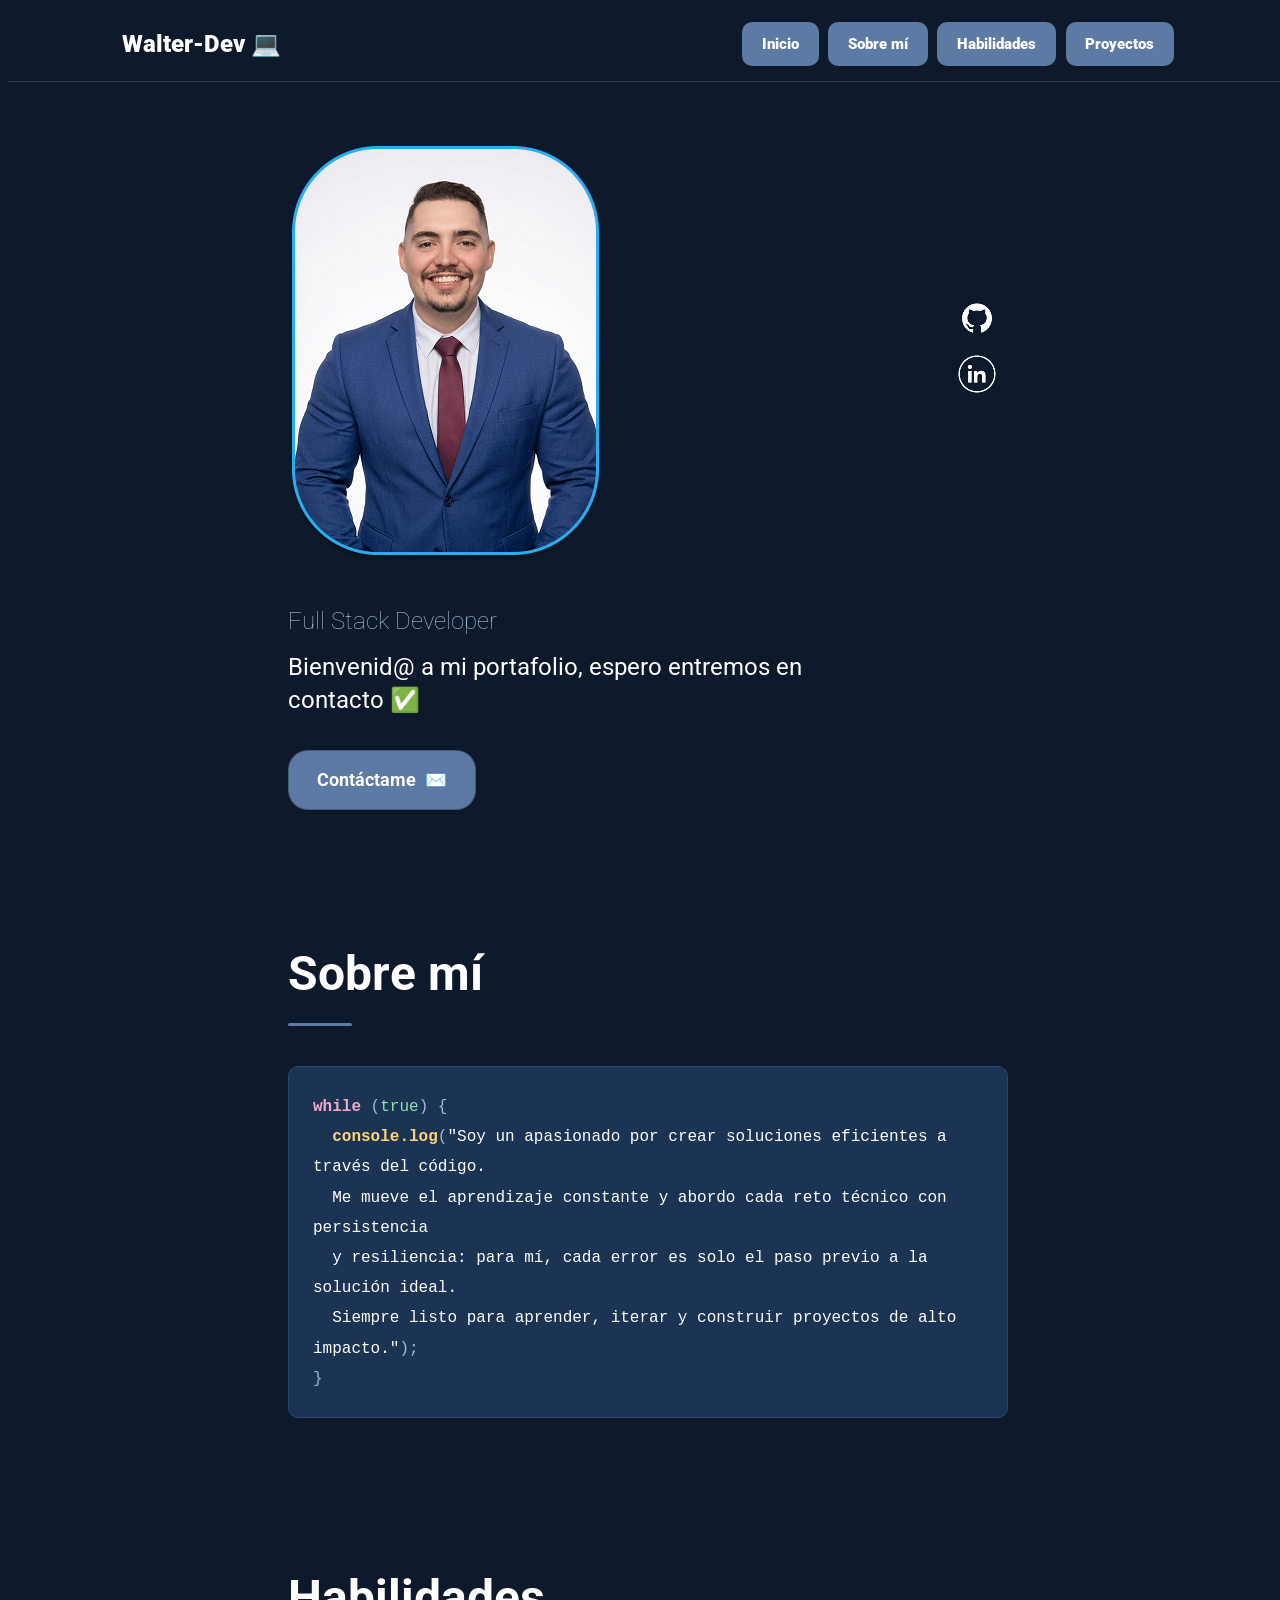
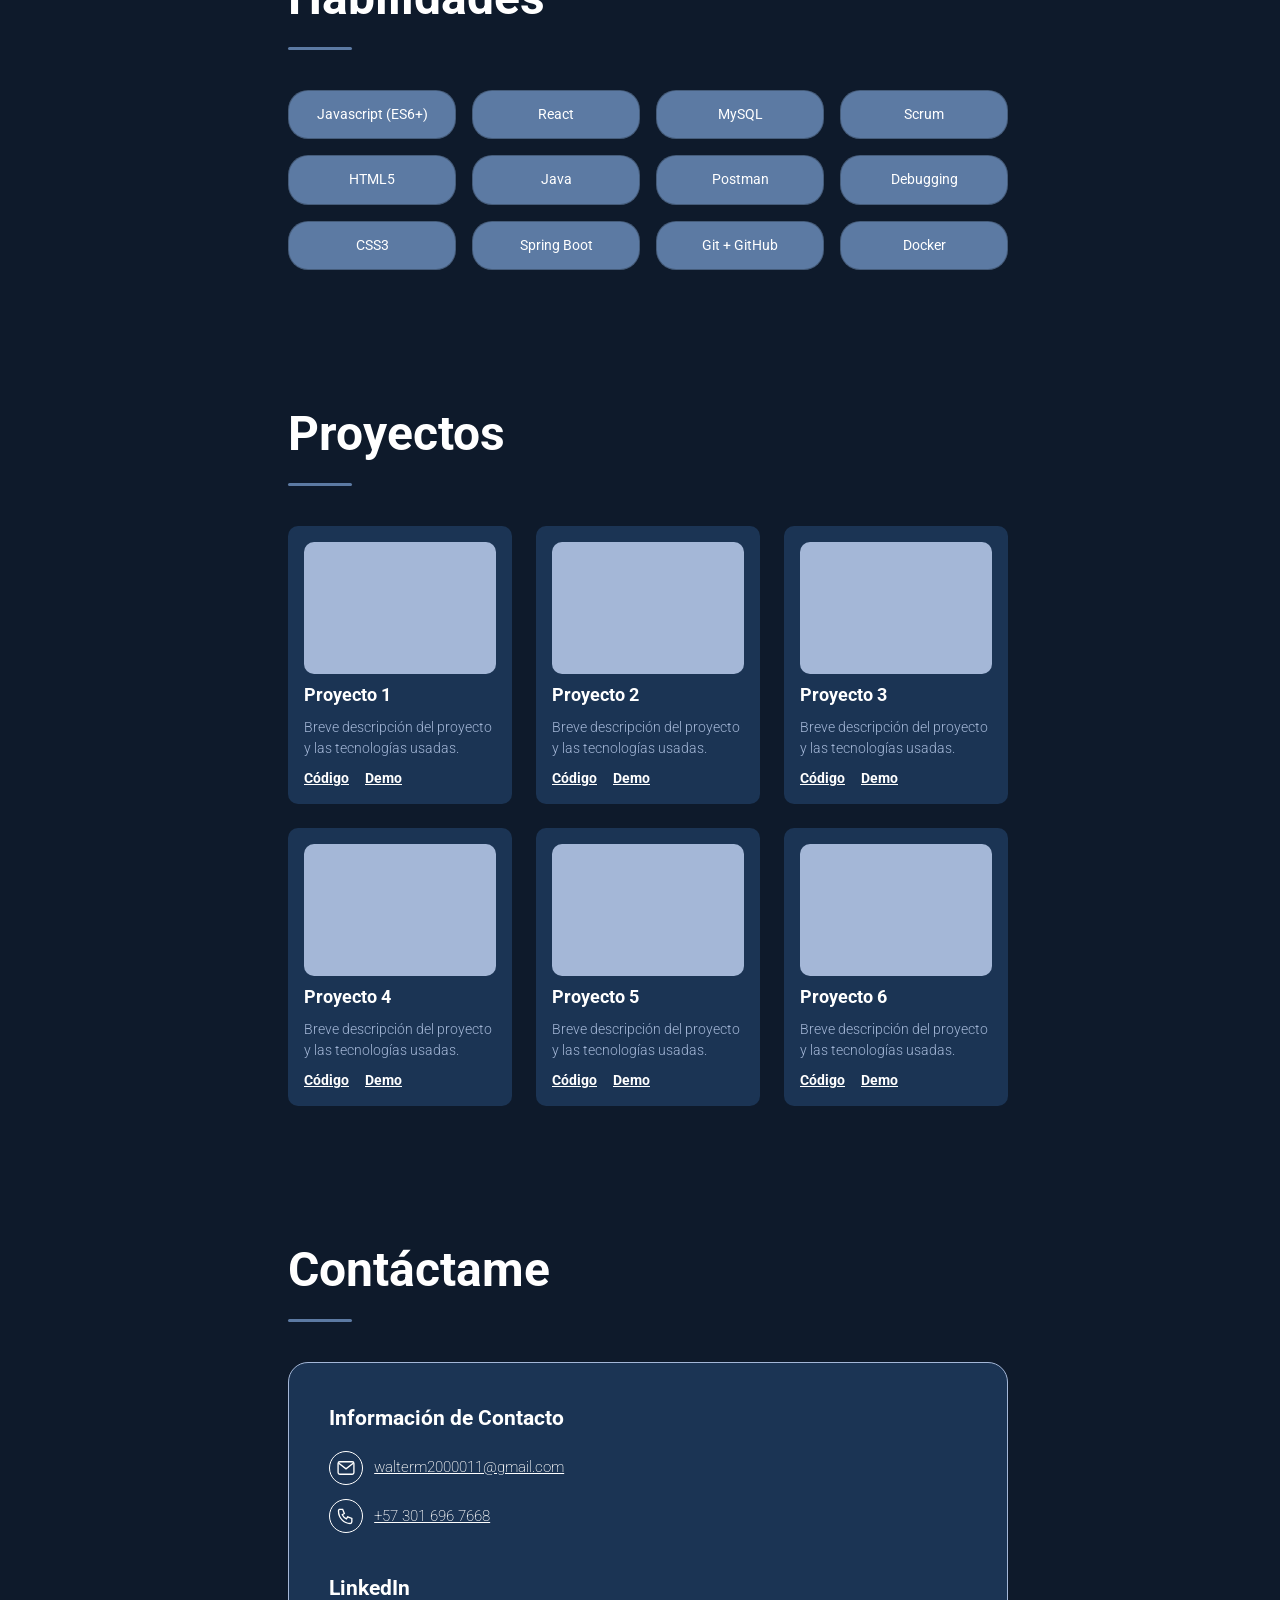
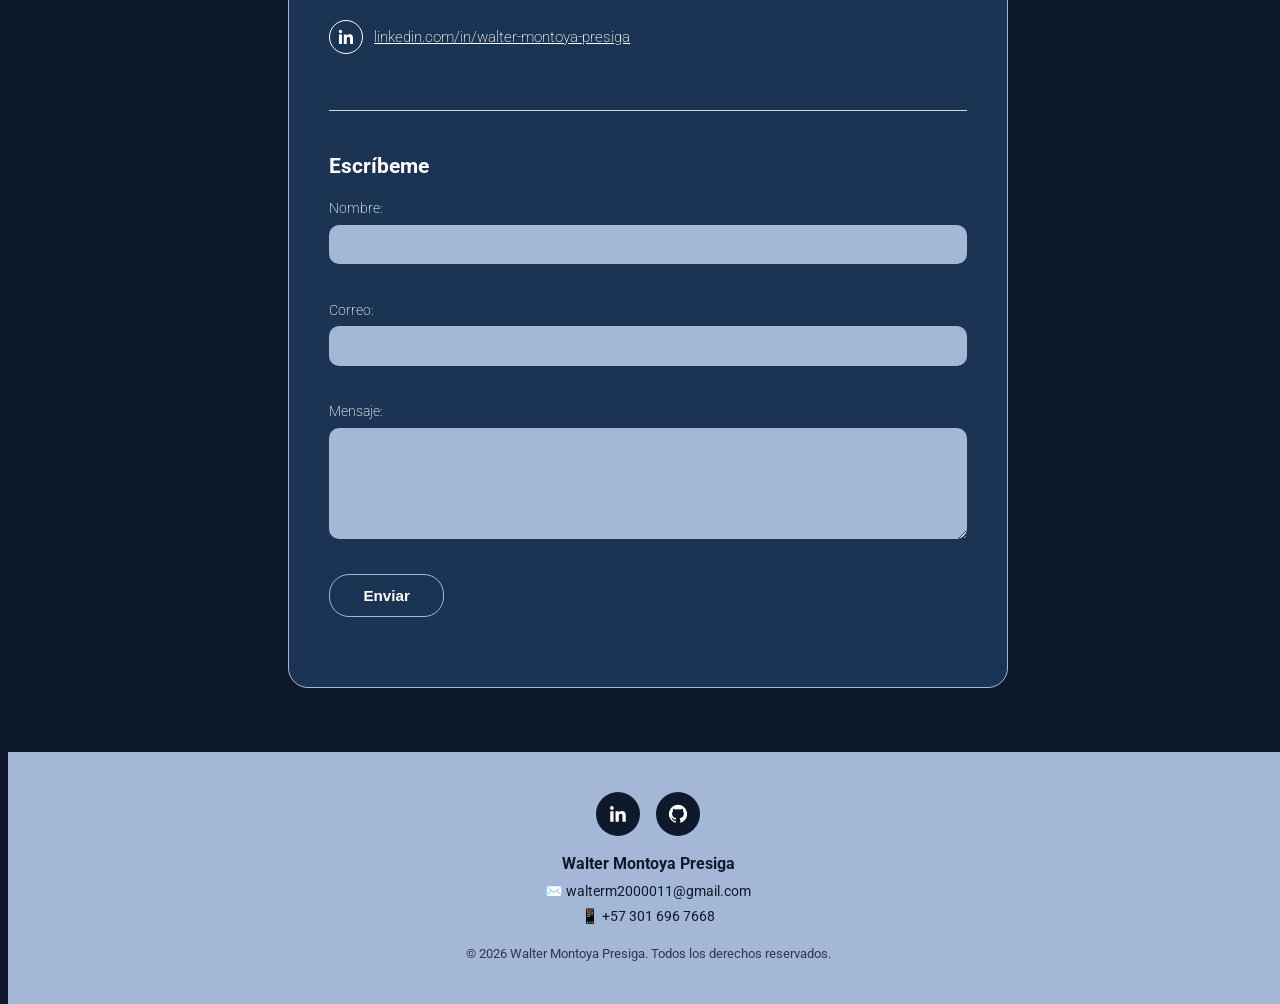
==== index.html @ c36371bd "Update portfolio files" ====
<!DOCTYPE html>
<html lang="es">
<head>
<meta charset="UTF-8">
<meta name="viewport" content="width=device-width, initial-scale=1.0">
<title>Walter Montoya Presiga | Full Stack Developer</title>
<meta name="description" content="Portafolio de Walter Montoya Presiga, Full Stack Developer.">
<link rel="preconnect" href="https://fonts.googleapis.com">
<link rel="preconnect" href="https://fonts.gstatic.com" crossorigin>
<link href="https://fonts.googleapis.com/css2?family=Roboto:ital,wght@0,100;0,200;0,300;0,400;0,700;0,900;1,400&family=Roboto+Mono:wght@400;700&display=swap" rel="stylesheet">
<link rel="stylesheet" href="styles.css">
</head>
<body>

  <main>



  </main>

<!-- ===== NAV ===== -->
<header class="navbar" id="top">
  <div class="navbar__inner">
    <a href="#top" class="navbar__logo">Walter-Dev <span aria-hidden="true">💻</span></a>
    <nav class="navbar__nav" aria-label="Navegación principal">
      <button class="navbar__toggle" id="navToggle" aria-expanded="false" aria-controls="navLinks" aria-label="Abrir menú">
        <span></span><span></span><span></span>
      </button>
      <ul class="navbar__links" id="navLinks">
        <li><a href="#top" class="pill">Inicio</a></li>
        <li><a href="#sobre-mi" class="pill">Sobre mí</a></li>
        <li><a href="#habilidades" class="pill">Habilidades</a></li>
        <li><a href="#proyectos" class="pill">Proyectos</a></li>
      </ul>
    </nav>
  </div>
</header>

<main>

  <!-- ===== HERO / BANNER ===== -->
  <section class="hero" id="inicio">
    <div class="hero__content">
      <p class="hero__role">Full Stack Developer</p>
      <p class="hero__tagline">Bienvenid@ a mi portafolio, espero entremos en contacto <span aria-hidden="true">✅</span></p>
      <a href="#contacto" class="btn btn--primary">Contáctame <span aria-hidden="true">✉️</span></a>
    </div>
    <div class="hero__portrait" aria-hidden="true">
      
        <img src="/img/Walter Montoya png 1.png" alt="">
      
    </div>
    <div class="hero__social">
      <a href="https://github.com/waltermp11" aria-label="GitHub">
        <img src="/img/git-icon.png" alt="GitHub">
      </a>
      <a href="www.linkedin.com/in/walter-montoya-presiga" aria-label="LinkedIn">
        <img src="/img/linked-icon.png" alt="LinkedIn">
      </a>
    </div>
  </section>

  <!-- ===== SOBRE MI ===== -->
  <section class="section section--about" id="sobre-mi">
    <h2 class="section__title">Sobre mí</h2>
    <pre class="code-block"><code><span class="tok-kw">while</span> (<span class="tok-const">true</span>) {
  <span class="tok-fn">console.log</span>(<span class="tok-str">"Soy un apasionado por crear soluciones eficientes a través del código.
  Me mueve el aprendizaje constante y abordo cada reto técnico con persistencia
  y resiliencia: para mí, cada error es solo el paso previo a la solución ideal.
  Siempre listo para aprender, iterar y construir proyectos de alto impacto."</span>);
}</code></pre>
  </section>

  <!-- ===== HABILIDADES ===== -->
  <section class="section section--skills" id="habilidades">
    <h2 class="section__title">Habilidades</h2>
    <ul class="skills-grid">
      <li class="skill-pill">Javascript (ES6+)</li>
      <li class="skill-pill">React</li>
      <li class="skill-pill">MySQL</li>
      <li class="skill-pill">Scrum</li>
      <li class="skill-pill">HTML5</li>
      <li class="skill-pill">Java</li>
      <li class="skill-pill">Postman</li>
      <li class="skill-pill">Debugging</li>
      <li class="skill-pill">CSS3</li>
      <li class="skill-pill">Spring Boot</li>
      <li class="skill-pill">Git + GitHub</li>
      <li class="skill-pill">Docker</li>
    </ul>
  </section>

  <!-- ===== PROYECTOS ===== -->
  <section class="section section--projects" id="proyectos">
    <h2 class="section__title">Proyectos</h2>
    <div class="projects-grid">
      <article class="project-card">
        <div class="project-card__thumb" aria-hidden="true"></div>
        <h3 class="project-card__title">Proyecto 1</h3>
        <p class="project-card__desc">Breve descripción del proyecto y las tecnologías usadas.</p>
        <div class="project-card__links">
          <a href="#" class="project-card__link">Código</a>
          <a href="#" class="project-card__link">Demo</a>
        </div>
      </article>
      <article class="project-card">
        <div class="project-card__thumb" aria-hidden="true"></div>
        <h3 class="project-card__title">Proyecto 2</h3>
        <p class="project-card__desc">Breve descripción del proyecto y las tecnologías usadas.</p>
        <div class="project-card__links">
          <a href="#" class="project-card__link">Código</a>
          <a href="#" class="project-card__link">Demo</a>
        </div>
      </article>
      <article class="project-card">
        <div class="project-card__thumb" aria-hidden="true"></div>
        <h3 class="project-card__title">Proyecto 3</h3>
        <p class="project-card__desc">Breve descripción del proyecto y las tecnologías usadas.</p>
        <div class="project-card__links">
          <a href="#" class="project-card__link">Código</a>
          <a href="#" class="project-card__link">Demo</a>
        </div>
      </article>
      <article class="project-card">
        <div class="project-card__thumb" aria-hidden="true"></div>
        <h3 class="project-card__title">Proyecto 4</h3>
        <p class="project-card__desc">Breve descripción del proyecto y las tecnologías usadas.</p>
        <div class="project-card__links">
          <a href="#" class="project-card__link">Código</a>
          <a href="#" class="project-card__link">Demo</a>
        </div>
      </article>
      <article class="project-card">
        <div class="project-card__thumb" aria-hidden="true"></div>
        <h3 class="project-card__title">Proyecto 5</h3>
        <p class="project-card__desc">Breve descripción del proyecto y las tecnologías usadas.</p>
        <div class="project-card__links">
          <a href="#" class="project-card__link">Código</a>
          <a href="#" class="project-card__link">Demo</a>
        </div>
      </article>
      <article class="project-card">
        <div class="project-card__thumb" aria-hidden="true"></div>
        <h3 class="project-card__title">Proyecto 6</h3>
        <p class="project-card__desc">Breve descripción del proyecto y las tecnologías usadas.</p>
        <div class="project-card__links">
          <a href="#" class="project-card__link">Código</a>
          <a href="#" class="project-card__link">Demo</a>
        </div>
      </article>
    </div>
  </section>

  <!-- ===== CONTACTAME ===== -->
  <section class="section section--contact" id="contacto">
    <h2 class="section__title">Contáctame</h2>
    <div class="contact-card">

      <div class="contact-card__info">
        <h3 class="contact-card__subtitle">Información de Contacto</h3>

        <ul class="contact-list">
          <li class="contact-list__item">
            <span class="contact-list__icon" aria-hidden="true">
              <svg viewBox="0 0 24 24" width="20" height="20" fill="none" stroke="currentColor" stroke-width="1.6"><rect x="2.5" y="4.5" width="19" height="15" rx="2"/><path d="m3 6 9 7 9-7"/></svg>
            </span>
            <a href="mailto:walterm2000011@gmail.com">walterm2000011@gmail.com</a>
          </li>
          <li class="contact-list__item">
            <span class="contact-list__icon" aria-hidden="true">
              <svg viewBox="0 0 24 24" width="20" height="20" fill="none" stroke="currentColor" stroke-width="1.6"><path d="M4 4h4l2 5-2.5 1.5a11 11 0 0 0 5 5L14 13l5 2v4a2 2 0 0 1-2 2C9.6 21 3 14.4 3 6a2 2 0 0 1 1-2Z"/></svg>
            </span>
            <a href="tel:+573016967668">+57 301 696 7668</a>
          </li>
        </ul>

        <h3 class="contact-card__subtitle contact-card__subtitle--linkedin">LinkedIn</h3>
        <ul class="contact-list">
          <li class="contact-list__item">
            <span class="contact-list__icon" aria-hidden="true">
              <svg viewBox="0 0 24 24" width="20" height="20" fill="currentColor"><path d="M20.45 20.45h-3.56v-5.57c0-1.33-.02-3.04-1.85-3.04-1.86 0-2.15 1.45-2.15 2.94v5.67H9.34V9h3.41v1.56h.05c.48-.9 1.64-1.85 3.38-1.85 3.6 0 4.27 2.37 4.27 5.46v6.28ZM5.34 7.43a2.06 2.06 0 1 1 0-4.13 2.06 2.06 0 0 1 0 4.13ZM7.12 20.45H3.56V9h3.56v11.45Z"/></svg>
            </span>
            <a href="https://www.linkedin.com/in/walter-montoya-presiga" target="_blank" rel="noopener">linkedin.com/in/walter-montoya-presiga</a>
          </li>
        </ul>
      </div>

      <div class="contact-card__divider" aria-hidden="true"></div>

      <div class="contact-card__form">
        <h3 class="contact-card__subtitle">Escríbeme</h3>

        <form id="contactForm" novalidate>
          <div class="field">
            <label for="name">Nombre:</label>
            <input type="text" id="name" name="name" autocomplete="name" required>
            <span class="field__error" data-error-for="name"></span>
          </div>

          <div class="field">
            <label for="email">Correo:</label>
            <input type="email" id="email" name="email" autocomplete="email" required>
            <span class="field__error" data-error-for="email"></span>
          </div>

          <div class="field">
            <label for="message">Mensaje:</label>
            <textarea id="message" name="message" rows="5" required></textarea>
            <span class="field__error" data-error-for="message"></span>
          </div>

          <!-- honeypot anti-spam, oculto para usuarios reales -->
          <input type="text" name="_honey" class="honeypot" tabindex="-1" autocomplete="off">

          <button type="submit" class="btn btn--send" id="submitBtn">Enviar</button>

          <p class="form__status" id="formStatus" role="status" aria-live="polite"></p>
        </form>
      </div>

    </div>
  </section>

</main>
</main>

<!-- ===== FOOTER ===== -->
<footer class="footer">
  <div class="footer__social">
    <a href="https://www.linkedin.com/in/walter-montoya-presiga" target="_blank" rel="noopener" aria-label="LinkedIn de Walter Montoya">
      <svg viewBox="0 0 24 24" width="22" height="22" fill="currentColor"><path d="M20.45 20.45h-3.56v-5.57c0-1.33-.02-3.04-1.85-3.04-1.86 0-2.15 1.45-2.15 2.94v5.67H9.34V9h3.41v1.56h.05c.48-.9 1.64-1.85 3.38-1.85 3.6 0 4.27 2.37 4.27 5.46v6.28ZM5.34 7.43a2.06 2.06 0 1 1 0-4.13 2.06 2.06 0 0 1 0 4.13ZM7.12 20.45H3.56V9h3.56v11.45Z"/></svg>
    </a>
    <a href="https://github.com/" target="_blank" rel="noopener" aria-label="GitHub de Walter Montoya">
      <svg viewBox="0 0 24 24" width="22" height="22" fill="currentColor"><path d="M12 2a10 10 0 0 0-3.16 19.49c.5.09.68-.22.68-.48v-1.7c-2.78.6-3.37-1.34-3.37-1.34-.46-1.16-1.11-1.47-1.11-1.47-.91-.62.07-.6.07-.6 1 .07 1.53 1.03 1.53 1.03.9 1.52 2.34 1.08 2.91.83.09-.65.35-1.08.63-1.33-2.22-.25-4.56-1.11-4.56-4.94 0-1.09.39-1.98 1.03-2.68-.1-.25-.45-1.27.1-2.65 0 0 .84-.27 2.75 1.02a9.4 9.4 0 0 1 5 0c1.9-1.29 2.75-1.02 2.75-1.02.55 1.38.2 2.4.1 2.65.64.7 1.02 1.59 1.02 2.68 0 3.84-2.34 4.68-4.57 4.93.36.31.68.92.68 1.85v2.74c0 .27.18.58.69.48A10 10 0 0 0 12 2Z"/></svg>
    </a>
  </div>
  <p class="footer__name">Walter Montoya Presiga</p>
  <p class="footer__contact"><span aria-hidden="true">✉️</span> walterm2000011@gmail.com</p>
  <p class="footer__contact"><span aria-hidden="true">📱</span> +57 301 696 7668</p>
  <p class="footer__copy">© <span id="year"></span> Walter Montoya Presiga. Todos los derechos reservados.</p>
</footer>

<script src="script.js"></script>
</body>
</html>
---- styles.css ----
/* =========================================================
   Walter Montoya Presiga — Portafolio
   Paleta extraída del diseño de Figma:
   #0e1a2b (fondo)  #1b3454 (superficie)  #274472 (acento)
   #5c7aa3 (botones/pills)  #a4b7d7 (campos/tarjetas claras)
   ========================================================= */

:root {
  --navy-950: #0e1a2b;
  --navy-800: #152a44;
  --navy-700: #1b3454;
  --navy-600: #274472;
  --blue-500: #5c7aa3;
  --blue-500-hover: #6f8bb3;
  --blue-200: #a4b7d7;
  --grey-line: #d9d9d9;
  --white: #ffffff;
  --danger: #ff8a8a;
  --success: #8fe3b0;

  --font-display: 'Roboto', sans-serif;
  --font-mono: 'Roboto Mono', monospace;

  --radius-lg: 20px;
  --radius-md: 10px;
  --max-width: 1100px;

  --space-1: .5rem;
  --space-2: 1rem;
  --space-3: 1.5rem;
  --space-4: 2.5rem;
  --space-5: 4rem;
}

*,
*::before,
*::after {
  box-sizing: border-box;
}

html {
  scroll-behavior: smooth;
}

body{
  width: 100%;
  font-family: var(--font-display);
  background: var(--navy-950);
  color: var(--white);
  line-height: 1.5;
  -webkit-font-smoothing: antialiased;
}
main {
  width: 60%;
  margin: 0 auto;
  
}

img {
  max-width: 100%;
  display: block;
}

a {
  color: inherit;
}

h1,
h2,
h3 {
  margin: 0;
}

ul {
  list-style: none;
  margin: 0;
  padding: 0;
}

.section {
  max-width: var(--max-width);
  margin: 0 auto;
  padding: var(--space-5) var(--space-3);
}

.section__title {
  font-weight: 700;
  font-size: clamp(2rem, 4vw, 3rem);
  margin-bottom: var(--space-4);
  position: relative;
  padding-bottom: var(--space-2);
}

.section__title::after {
  content: "";
  position: absolute;
  left: 0;
  bottom: 0;
  width: 64px;
  height: 3px;
  background: var(--blue-500);
  border-radius: 2px;
}

/* Botones / pills reutilizables */
.btn {
  display: inline-flex;
  align-items: center;
  gap: .5em;
  font-weight: 700;
  font-size: 1.1rem;
  color: var(--white);
  background: var(--blue-500);
  border: 1px solid rgba(0, 0, 0, .25);
  border-radius: var(--radius-lg);
  padding: .9em 1.6em;
  text-decoration: none;
  cursor: pointer;
  transition: background-color .15s ease, transform .15s ease;
}

.btn:hover {
  background: var(--blue-500-hover);
}

.btn:active {
  transform: translateY(1px);
}

.btn:focus-visible {
  outline: 2px solid var(--blue-200);
  outline-offset: 3px;
}

.pill {
  display: inline-block;
  font-weight: 900;
  font-size: .95rem;
  color: var(--white);
  background: var(--blue-500);
  border-radius: var(--radius-md);
  padding: .7em 1.3em;
  text-decoration: none;
  white-space: nowrap;
  transition: background-color .15s ease;
}

.pill:hover {
  background: var(--blue-500-hover);
}

.pill:focus-visible {
  outline: 2px solid var(--blue-200);
  outline-offset: 2px;
}

/* =========================================================
   NAVBAR
   ========================================================= */
.navbar {
  position: sticky;
  top: 0;
  z-index: 100;
  background: var(--navy-950);
  border-bottom: 1px solid rgba(255, 255, 255, .15);
}

.navbar__inner {
  max-width: var(--max-width);
  margin: 0 auto;
  padding: .9rem var(--space-3);
  display: flex;
  align-items: center;
  justify-content: space-between;
  gap: var(--space-2);
}

.navbar__logo {
  font-weight: 900;
  font-size: 1.5rem;
  text-decoration: none;
  color: var(--white);
  white-space: nowrap;
}

.navbar__nav {
  display: flex;
  align-items: center;
}

.navbar__links {
  display: flex;
  gap: .6rem;
  flex-wrap: wrap;
}

.navbar__toggle {
  display: none;
  flex-direction: column;
  gap: 5px;
  background: none;
  border: none;
  cursor: pointer;
  padding: .4rem;
}

.navbar__toggle span {
  width: 24px;
  height: 2px;
  background: var(--white);
  display: block;
  border-radius: 2px;
}

@media (max-width:720px) {
  .navbar__toggle {
    display: flex;
  }

  .navbar__links {
    position: absolute;
    top: 100%;
    left: 0;
    right: 0;
    background: var(--navy-950);
    border-bottom: 1px solid rgba(255, 255, 255, .15);
    flex-direction: column;
    padding: var(--space-2) var(--space-3);
    display: none;
  }

  .navbar__links.is-open {
    display: flex;
  }

  .navbar__links .pill {
    text-align: center;
  }
}

/* =========================================================
   HERO
   ========================================================= */
.hero {
  max-width: var(--max-width);
  margin: 0 auto;
  padding: var(--space-5) var(--space-3);
  display: flex;
  align-items: center;
  justify-content: space-between;
  gap: var(--space-4);
  flex-wrap: wrap-reverse;
}

.hero__content {
  flex: 1 1 380px;
  max-width: 520px;
}

.hero__role {
  font-weight: 100;
  font-size: 1.5rem;
  margin: 0 0 .75rem;
  color: var(--blue-200);
}

.hero__tagline {
  font-weight: 400;
  font-size: 1.5rem;
  line-height: 1.4;
  margin: 0 0 2rem;
}

.hero__portrait {
  flex: 0 0 auto;
}

.hero__portrait-frame {
  width: 260px;
  height: 340px;
  border-radius: 80px;
  border: 3px solid #27adf0;
  box-shadow: 0 4px 4px rgba(0, 0, 0, .25);
  background: linear-gradient(160deg, var(--navy-600), var(--navy-950));
  display: flex;
  align-items: center;
  justify-content: center;
}

.hero__portrait-initials {
  font-weight: 900;
  font-size: 4rem;
  color: var(--blue-200);
  letter-spacing: 2px;
}

.hero__social{
  display: flex;
  flex-direction: column;
  justify-content: center;
  gap: 10px;
  align-items: center;
}

/* =========================================================
   SOBRE MI
   ========================================================= */
.code-block {
  font-family: var(--font-mono);
  font-size: 1rem;
  line-height: 1.7;
  background: var(--navy-700);
  border: 1px solid var(--navy-600);
  border-radius: var(--radius-md);
  padding: var(--space-3);
  overflow-x: auto;
  white-space: pre-wrap;
  word-break: break-word;
  color: var(--blue-200);
}

.code-block .tok-kw {
  color: #f5a8c7;
  font-weight: 700;
}

.code-block .tok-fn {
  color: #ffd479;
  font-weight: 700;
}

.code-block .tok-const {
  color: #8fe3b0;
}

.code-block .tok-str {
  color: var(--white);
  font-weight: 200;
}

/* =========================================================
   HABILIDADES
   ========================================================= */
.skills-grid {
  display: grid;
  grid-template-columns: repeat(auto-fill, minmax(150px, 1fr));
  gap: var(--space-2);
}

.skill-pill {
  background: var(--blue-500);
  border: 1px solid rgba(0, 0, 0, .25);
  border-radius: var(--radius-lg);
  text-align: center;
  padding: .9em .5em;
  font-size: .9rem;
}

/* =========================================================
   PROYECTOS
   ========================================================= */
.projects-grid {
  display: grid;
  grid-template-columns: repeat(auto-fit, minmax(220px, 1fr));
  gap: var(--space-3);
}

.project-card {
  background: var(--navy-700);
  border-radius: var(--radius-md);
  padding: var(--space-2);
  display: flex;
  flex-direction: column;
  gap: .5rem;
}

.project-card__thumb {
  background: var(--blue-200);
  border-radius: var(--radius-md);
  aspect-ratio: 16/11;
}

.project-card__title {
  font-weight: 700;
  font-size: 1.1rem;
}

.project-card__desc {
  font-weight: 300;
  font-size: .9rem;
  color: var(--blue-200);
  margin: 0;
  flex: 1;
}

.project-card__links {
  display: flex;
  gap: var(--space-2);
}

.project-card__link {
  font-size: .85rem;
  font-weight: 700;
  text-decoration: underline;
  color: var(--white);
}

/* =========================================================
   CONTACTO
   ========================================================= */
.contact-card {
  background: var(--navy_700, var(--navy-700));
  background: var(--navy-700);
  border: 1px solid var(--blue-200);
  border-radius: var(--radius-lg);
  display: grid;
  grid-template-columns: 1fr 1px 1fr;
  gap: var(--space-4);
  padding: var(--space-4);
}

.contact-card__divider {
  background: var(--grey-line);
}

.contact-card__subtitle {
  font-weight: 700;
  font-size: 1.3rem;
  margin-bottom: var(--space-2);
}

.contact-card__subtitle--linkedin {
  margin-top: var(--space-4);
}

.contact-list {
  display: flex;
  flex-direction: column;
  gap: .9rem;
  margin-bottom: var(--space-2);
}

.contact-list__item {
  display: flex;
  align-items: center;
  gap: .7rem;
  font-weight: 200;
  font-size: .95rem;
}

.contact-list__icon {
  display: inline-flex;
  align-items: center;
  justify-content: center;
  width: 34px;
  height: 34px;
  border-radius: 50%;
  border: 1.5px solid var(--white);
  flex: 0 0 auto;
}

.contact-list__item a {
  text-decoration: underline;
  word-break: break-word;
}

.contact-card__form form {
  display: flex;
  flex-direction: column;
}

.field {
  margin-bottom: var(--space-2);
  display: flex;
  flex-direction: column;
  gap: .4rem;
}

.field label {
  font-weight: 200;
  font-size: .85rem;
}

.field input,
.field textarea {
  font-family: var(--font-display);
  background: var(--blue-200);
  color: var(--navy-950);
  border: none;
  border-radius: var(--radius-md);
  padding: .7em .9em;
  font-size: .95rem;
  resize: vertical;
}

.field input::placeholder,
.field textarea::placeholder {
  color: var(--navy-700);
  opacity: .6;
}

.field input:focus,
.field textarea:focus {
  outline: 2px solid var(--white);
  outline-offset: 1px;
}

.field__error {
  color: var(--danger);
  font-size: .8rem;
  min-height: 1em;
}

.honeypot {
  position: absolute;
  left: -9999px;
  width: 1px;
  height: 1px;
  opacity: 0;
}

.btn--send {
  align-self: flex-start;
  background: var(--navy-700);
  border: 1px solid var(--blue-200);
  font-weight: 900;
  font-size: .95rem;
  padding: .8em 2.2em;
}

.btn--send:hover {
  background: var(--navy-600);
}

.btn--send[disabled] {
  opacity: .6;
  cursor: not-allowed;
}

.form__status {
  margin: .8rem 0 0;
  font-size: .9rem;
  min-height: 1.2em;
}

.form__status[data-state="success"] {
  color: var(--success);
}

.form__status[data-state="error"] {
  color: var(--danger);
}

@media (max-width:1420px) {
  .contact-card {
    grid-template-columns: 1fr;
  }

  .contact-card__divider {
    height: 1px;
    width: 100%;
  }
}

/* =========================================================
   FOOTER
   ========================================================= */
.footer {
  background: var(--blue-200);
  color: var(--navy-950);
  text-align: center;
  padding: var(--space-4) var(--space-3);
}

.footer__social {
  display: flex;
  justify-content: center;
  gap: var(--space-2);
  margin-bottom: var(--space-2);
}

.footer__social a {
  display: inline-flex;
  align-items: center;
  justify-content: center;
  width: 44px;
  height: 44px;
  border-radius: 50%;
  background: var(--navy-950);
  color: var(--white);
  transition: background-color .15s ease;
}

.footer__social a:hover {
  background: var(--navy-700);
}

.footer__name {
  font-weight: 700;
  margin: .3rem 0;
}

.footer__contact {
  margin: .2rem 0;
  font-size: .9rem;
}

.footer__copy {
  margin-top: var(--space-2);
  font-size: .8rem;
  opacity: .8;
}

/* Reduce motion */
@media (prefers-reduced-motion: reduce) {
  html {
    scroll-behavior: auto;
  }

  * {
    transition: none !important;
  }
}
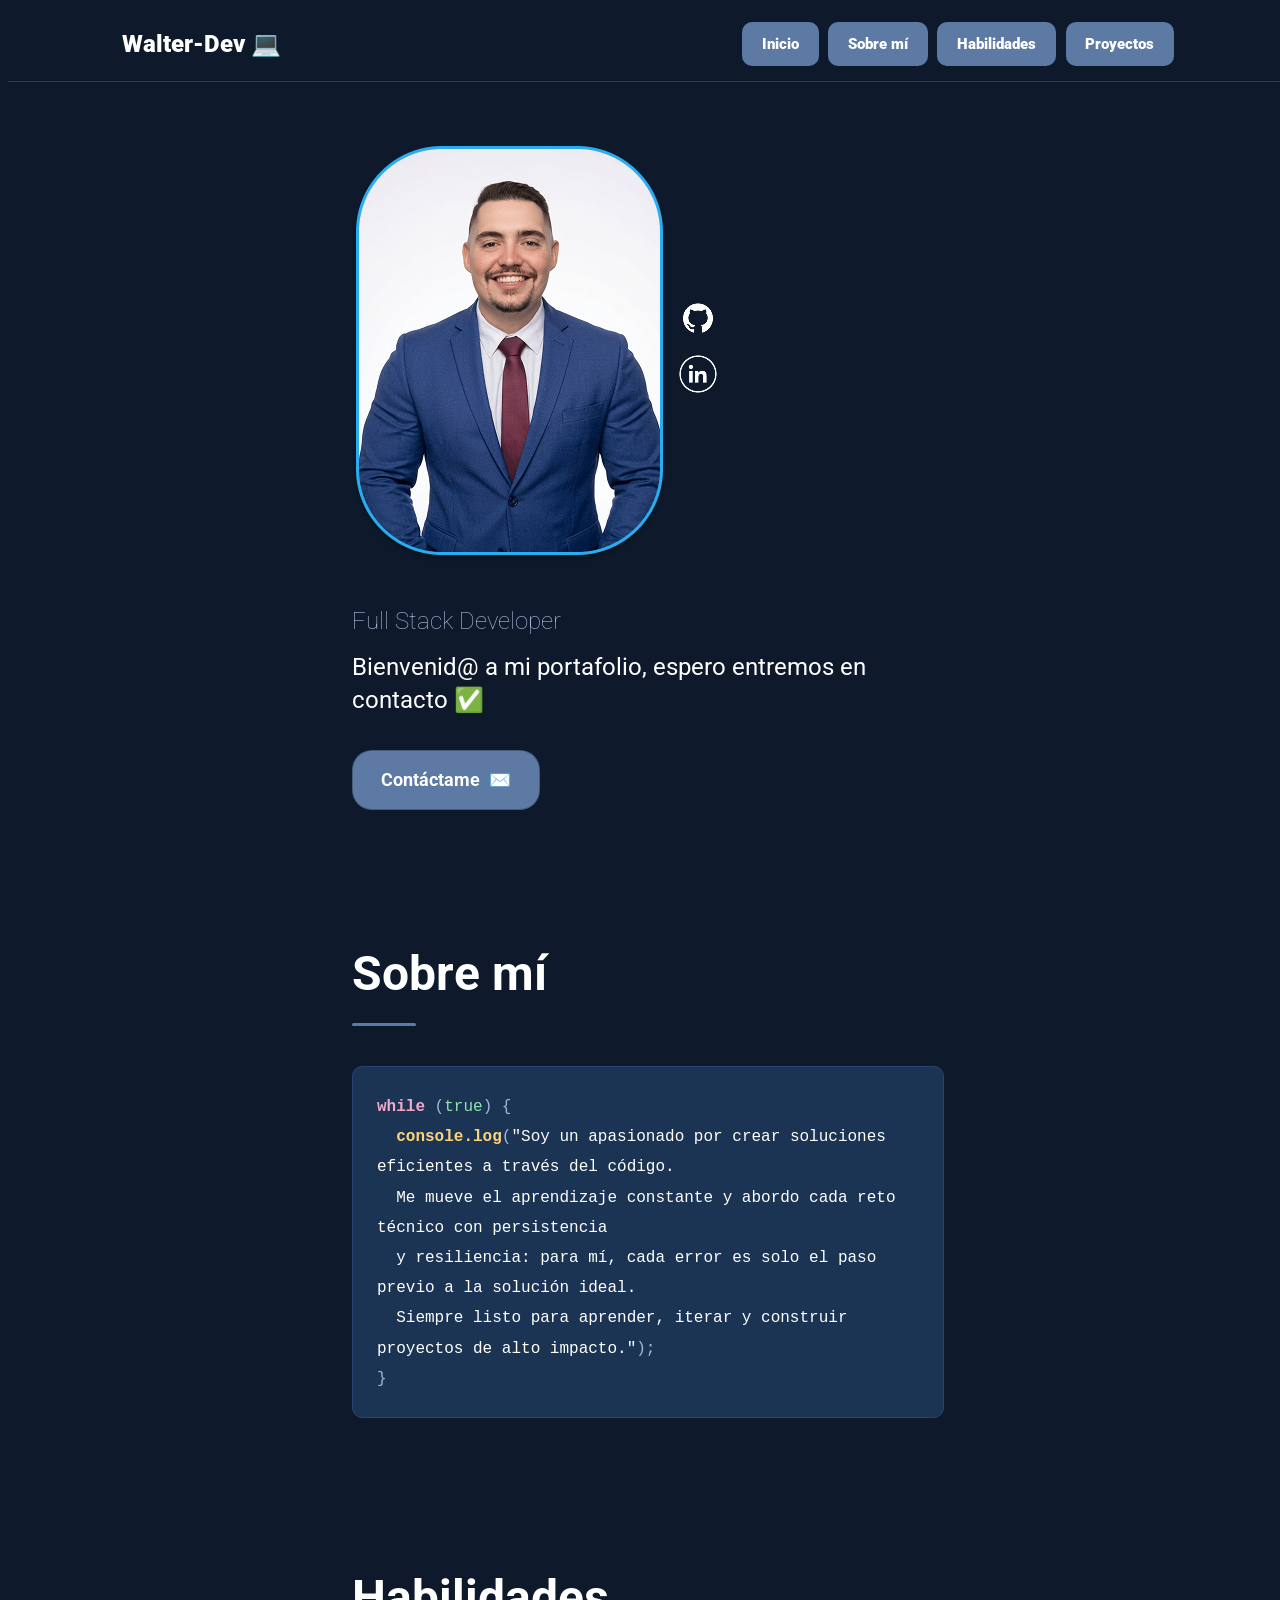
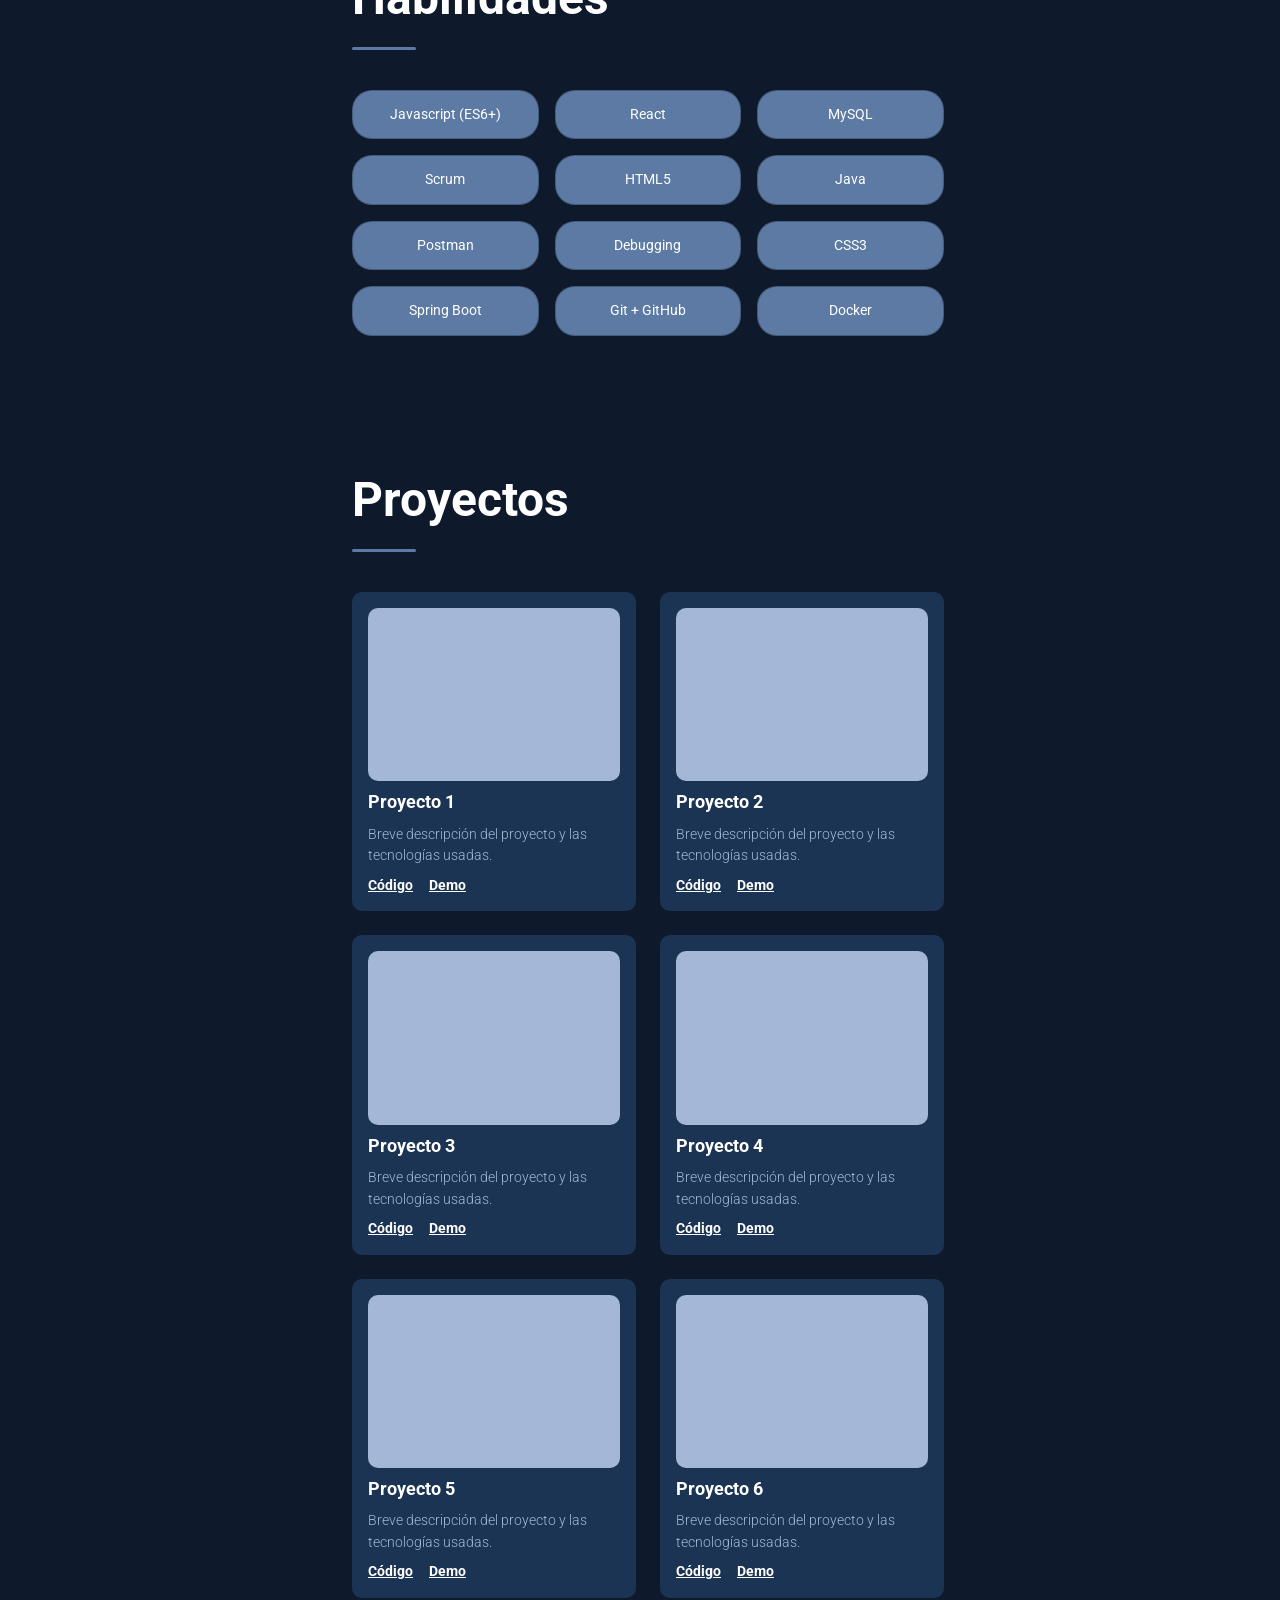
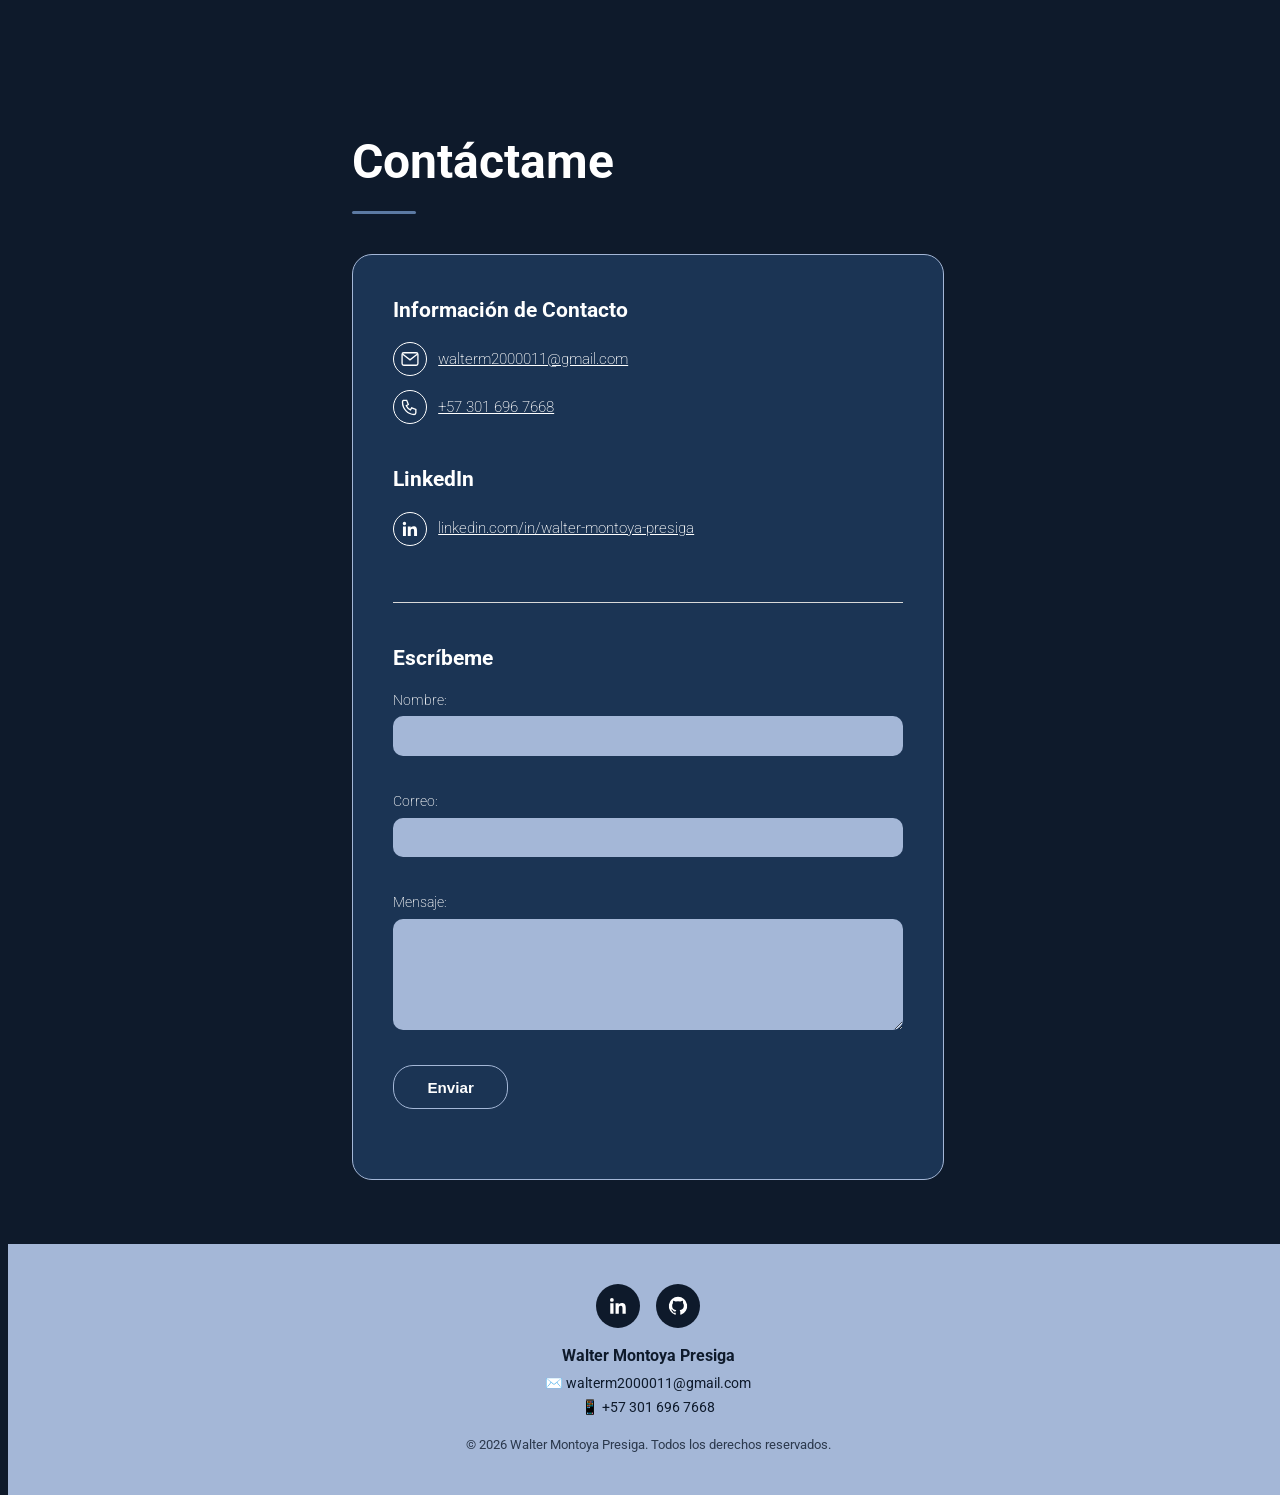
==== commit c81b0b98: "Update portfolio files" ====
--- a/index.html
+++ b/index.html
@@ -1,15 +1,19 @@
 <!DOCTYPE html>
 <html lang="es">
+
 <head>
-<meta charset="UTF-8">
-<meta name="viewport" content="width=device-width, initial-scale=1.0">
-<title>Walter Montoya Presiga | Full Stack Developer</title>
-<meta name="description" content="Portafolio de Walter Montoya Presiga, Full Stack Developer.">
-<link rel="preconnect" href="https://fonts.googleapis.com">
-<link rel="preconnect" href="https://fonts.gstatic.com" crossorigin>
-<link href="https://fonts.googleapis.com/css2?family=Roboto:ital,wght@0,100;0,200;0,300;0,400;0,700;0,900;1,400&family=Roboto+Mono:wght@400;700&display=swap" rel="stylesheet">
-<link rel="stylesheet" href="styles.css">
+  <meta charset="UTF-8">
+  <meta name="viewport" content="width=device-width, initial-scale=1.0">
+  <title>Walter Montoya Presiga | Full Stack Developer</title>
+  <meta name="description" content="Portafolio de Walter Montoya Presiga, Full Stack Developer.">
+  <link rel="preconnect" href="https://fonts.googleapis.com">
+  <link rel="preconnect" href="https://fonts.gstatic.com" crossorigin>
+  <link
+    href="https://fonts.googleapis.com/css2?family=Roboto:ital,wght@0,100;0,200;0,300;0,400;0,700;0,900;1,400&family=Roboto+Mono:wght@400;700&display=swap"
+    rel="stylesheet">
+  <link rel="stylesheet" href="styles.css">
 </head>
+
 <body>
 
   <main>
@@ -18,228 +22,252 @@
 
   </main>
 
-<!-- ===== NAV ===== -->
-<header class="navbar" id="top">
-  <div class="navbar__inner">
-    <a href="#top" class="navbar__logo">Walter-Dev <span aria-hidden="true">💻</span></a>
-    <nav class="navbar__nav" aria-label="Navegación principal">
-      <button class="navbar__toggle" id="navToggle" aria-expanded="false" aria-controls="navLinks" aria-label="Abrir menú">
-        <span></span><span></span><span></span>
-      </button>
-      <ul class="navbar__links" id="navLinks">
-        <li><a href="#top" class="pill">Inicio</a></li>
-        <li><a href="#sobre-mi" class="pill">Sobre mí</a></li>
-        <li><a href="#habilidades" class="pill">Habilidades</a></li>
-        <li><a href="#proyectos" class="pill">Proyectos</a></li>
-      </ul>
-    </nav>
-  </div>
-</header>
-
-<main>
-
-  <!-- ===== HERO / BANNER ===== -->
-  <section class="hero" id="inicio">
-    <div class="hero__content">
-      <p class="hero__role">Full Stack Developer</p>
-      <p class="hero__tagline">Bienvenid@ a mi portafolio, espero entremos en contacto <span aria-hidden="true">✅</span></p>
-      <a href="#contacto" class="btn btn--primary">Contáctame <span aria-hidden="true">✉️</span></a>
+  <!-- ===== NAV ===== -->
+  <header class="navbar" id="top">
+    <div class="navbar__inner">
+      <a href="#top" class="navbar__logo">Walter-Dev <span aria-hidden="true">💻</span></a>
+      <nav class="navbar__nav" aria-label="Navegación principal">
+        <button class="navbar__toggle" id="navToggle" aria-expanded="false" aria-controls="navLinks"
+          aria-label="Abrir menú">
+          <span></span><span></span><span></span>
+        </button>
+        <ul class="navbar__links" id="navLinks">
+          <li><a href="#top" class="pill">Inicio</a></li>
+          <li><a href="#sobre-mi" class="pill">Sobre mí</a></li>
+          <li><a href="#habilidades" class="pill">Habilidades</a></li>
+          <li><a href="#proyectos" class="pill">Proyectos</a></li>
+        </ul>
+      </nav>
     </div>
-    <div class="hero__portrait" aria-hidden="true">
-      
-        <img src="/img/Walter Montoya png 1.png" alt="">
-      
-    </div>
-    <div class="hero__social">
-      <a href="https://github.com/waltermp11" aria-label="GitHub">
-        <img src="/img/git-icon.png" alt="GitHub">
-      </a>
-      <a href="www.linkedin.com/in/walter-montoya-presiga" aria-label="LinkedIn">
-        <img src="/img/linked-icon.png" alt="LinkedIn">
-      </a>
-    </div>
-  </section>
-
-  <!-- ===== SOBRE MI ===== -->
-  <section class="section section--about" id="sobre-mi">
-    <h2 class="section__title">Sobre mí</h2>
-    <pre class="code-block"><code><span class="tok-kw">while</span> (<span class="tok-const">true</span>) {
+  </header>
+
+  <main>
+
+    <!-- ===== HERO / BANNER ===== -->
+    <section class="hero" id="inicio">
+      <div class="hero__content">
+        <p class="hero__role">Full Stack Developer</p>
+        <p class="hero__tagline">Bienvenid@ a mi portafolio, espero entremos en contacto <span
+            aria-hidden="true">✅</span></p>
+        <a href="#contacto" class="btn btn--primary">Contáctame <span aria-hidden="true">✉️</span></a>
+      </div>
+      <div class="hero__media">
+        <div class="hero__portrait" aria-hidden="true">
+
+          <img src="assets/Walter Montoya png 1.png" alt="">
+
+        </div>
+
+
+        <div class="hero__social">
+          <a href="https://github.com/waltermp11" aria-label="GitHub">
+            <img src="assets/git-icon.png" alt="GitHub">
+          </a>
+          <a href="www.linkedin.com/in/walter-montoya-presiga" aria-label="LinkedIn">
+            <img src="assets/linked-icon.png" alt="LinkedIn">
+          </a>
+        </div>
+      </div>
+    </section>
+
+    <!-- ===== SOBRE MI ===== -->
+    <section class="section section--about" id="sobre-mi">
+      <h2 class="section__title">Sobre mí</h2>
+      <pre class="code-block"><code><span class="tok-kw">while</span> (<span class="tok-const">true</span>) {
   <span class="tok-fn">console.log</span>(<span class="tok-str">"Soy un apasionado por crear soluciones eficientes a través del código.
   Me mueve el aprendizaje constante y abordo cada reto técnico con persistencia
   y resiliencia: para mí, cada error es solo el paso previo a la solución ideal.
   Siempre listo para aprender, iterar y construir proyectos de alto impacto."</span>);
 }</code></pre>
-  </section>
-
-  <!-- ===== HABILIDADES ===== -->
-  <section class="section section--skills" id="habilidades">
-    <h2 class="section__title">Habilidades</h2>
-    <ul class="skills-grid">
-      <li class="skill-pill">Javascript (ES6+)</li>
-      <li class="skill-pill">React</li>
-      <li class="skill-pill">MySQL</li>
-      <li class="skill-pill">Scrum</li>
-      <li class="skill-pill">HTML5</li>
-      <li class="skill-pill">Java</li>
-      <li class="skill-pill">Postman</li>
-      <li class="skill-pill">Debugging</li>
-      <li class="skill-pill">CSS3</li>
-      <li class="skill-pill">Spring Boot</li>
-      <li class="skill-pill">Git + GitHub</li>
-      <li class="skill-pill">Docker</li>
-    </ul>
-  </section>
-
-  <!-- ===== PROYECTOS ===== -->
-  <section class="section section--projects" id="proyectos">
-    <h2 class="section__title">Proyectos</h2>
-    <div class="projects-grid">
-      <article class="project-card">
-        <div class="project-card__thumb" aria-hidden="true"></div>
-        <h3 class="project-card__title">Proyecto 1</h3>
-        <p class="project-card__desc">Breve descripción del proyecto y las tecnologías usadas.</p>
-        <div class="project-card__links">
-          <a href="#" class="project-card__link">Código</a>
-          <a href="#" class="project-card__link">Demo</a>
-        </div>
-      </article>
-      <article class="project-card">
-        <div class="project-card__thumb" aria-hidden="true"></div>
-        <h3 class="project-card__title">Proyecto 2</h3>
-        <p class="project-card__desc">Breve descripción del proyecto y las tecnologías usadas.</p>
-        <div class="project-card__links">
-          <a href="#" class="project-card__link">Código</a>
-          <a href="#" class="project-card__link">Demo</a>
-        </div>
-      </article>
-      <article class="project-card">
-        <div class="project-card__thumb" aria-hidden="true"></div>
-        <h3 class="project-card__title">Proyecto 3</h3>
-        <p class="project-card__desc">Breve descripción del proyecto y las tecnologías usadas.</p>
-        <div class="project-card__links">
-          <a href="#" class="project-card__link">Código</a>
-          <a href="#" class="project-card__link">Demo</a>
-        </div>
-      </article>
-      <article class="project-card">
-        <div class="project-card__thumb" aria-hidden="true"></div>
-        <h3 class="project-card__title">Proyecto 4</h3>
-        <p class="project-card__desc">Breve descripción del proyecto y las tecnologías usadas.</p>
-        <div class="project-card__links">
-          <a href="#" class="project-card__link">Código</a>
-          <a href="#" class="project-card__link">Demo</a>
-        </div>
-      </article>
-      <article class="project-card">
-        <div class="project-card__thumb" aria-hidden="true"></div>
-        <h3 class="project-card__title">Proyecto 5</h3>
-        <p class="project-card__desc">Breve descripción del proyecto y las tecnologías usadas.</p>
-        <div class="project-card__links">
-          <a href="#" class="project-card__link">Código</a>
-          <a href="#" class="project-card__link">Demo</a>
-        </div>
-      </article>
-      <article class="project-card">
-        <div class="project-card__thumb" aria-hidden="true"></div>
-        <h3 class="project-card__title">Proyecto 6</h3>
-        <p class="project-card__desc">Breve descripción del proyecto y las tecnologías usadas.</p>
-        <div class="project-card__links">
-          <a href="#" class="project-card__link">Código</a>
-          <a href="#" class="project-card__link">Demo</a>
-        </div>
-      </article>
+    </section>
+
+    <!-- ===== HABILIDADES ===== -->
+    <section class="section section--skills" id="habilidades">
+      <h2 class="section__title">Habilidades</h2>
+      <ul class="skills-grid">
+        <li class="skill-pill">Javascript (ES6+)</li>
+        <li class="skill-pill">React</li>
+        <li class="skill-pill">MySQL</li>
+        <li class="skill-pill">Scrum</li>
+        <li class="skill-pill">HTML5</li>
+        <li class="skill-pill">Java</li>
+        <li class="skill-pill">Postman</li>
+        <li class="skill-pill">Debugging</li>
+        <li class="skill-pill">CSS3</li>
+        <li class="skill-pill">Spring Boot</li>
+        <li class="skill-pill">Git + GitHub</li>
+        <li class="skill-pill">Docker</li>
+      </ul>
+    </section>
+
+    <!-- ===== PROYECTOS ===== -->
+    <section class="section section--projects" id="proyectos">
+      <h2 class="section__title">Proyectos</h2>
+      <div class="projects-grid">
+        <article class="project-card">
+          <div class="project-card__thumb" aria-hidden="true"></div>
+          <h3 class="project-card__title">Proyecto 1</h3>
+          <p class="project-card__desc">Breve descripción del proyecto y las tecnologías usadas.</p>
+          <div class="project-card__links">
+            <a href="#" class="project-card__link">Código</a>
+            <a href="#" class="project-card__link">Demo</a>
+          </div>
+        </article>
+        <article class="project-card">
+          <div class="project-card__thumb" aria-hidden="true"></div>
+          <h3 class="project-card__title">Proyecto 2</h3>
+          <p class="project-card__desc">Breve descripción del proyecto y las tecnologías usadas.</p>
+          <div class="project-card__links">
+            <a href="#" class="project-card__link">Código</a>
+            <a href="#" class="project-card__link">Demo</a>
+          </div>
+        </article>
+        <article class="project-card">
+          <div class="project-card__thumb" aria-hidden="true"></div>
+          <h3 class="project-card__title">Proyecto 3</h3>
+          <p class="project-card__desc">Breve descripción del proyecto y las tecnologías usadas.</p>
+          <div class="project-card__links">
+            <a href="#" class="project-card__link">Código</a>
+            <a href="#" class="project-card__link">Demo</a>
+          </div>
+        </article>
+        <article class="project-card">
+          <div class="project-card__thumb" aria-hidden="true"></div>
+          <h3 class="project-card__title">Proyecto 4</h3>
+          <p class="project-card__desc">Breve descripción del proyecto y las tecnologías usadas.</p>
+          <div class="project-card__links">
+            <a href="#" class="project-card__link">Código</a>
+            <a href="#" class="project-card__link">Demo</a>
+          </div>
+        </article>
+        <article class="project-card">
+          <div class="project-card__thumb" aria-hidden="true"></div>
+          <h3 class="project-card__title">Proyecto 5</h3>
+          <p class="project-card__desc">Breve descripción del proyecto y las tecnologías usadas.</p>
+          <div class="project-card__links">
+            <a href="#" class="project-card__link">Código</a>
+            <a href="#" class="project-card__link">Demo</a>
+          </div>
+        </article>
+        <article class="project-card">
+          <div class="project-card__thumb" aria-hidden="true"></div>
+          <h3 class="project-card__title">Proyecto 6</h3>
+          <p class="project-card__desc">Breve descripción del proyecto y las tecnologías usadas.</p>
+          <div class="project-card__links">
+            <a href="#" class="project-card__link">Código</a>
+            <a href="#" class="project-card__link">Demo</a>
+          </div>
+        </article>
+      </div>
+    </section>
+
+    <!-- ===== CONTACTAME ===== -->
+    <section class="section section--contact" id="contacto">
+      <h2 class="section__title">Contáctame</h2>
+      <div class="contact-card">
+
+        <div class="contact-card__info">
+          <h3 class="contact-card__subtitle">Información de Contacto</h3>
+
+          <ul class="contact-list">
+            <li class="contact-list__item">
+              <span class="contact-list__icon" aria-hidden="true">
+                <svg viewBox="0 0 24 24" width="20" height="20" fill="none" stroke="currentColor" stroke-width="1.6">
+                  <rect x="2.5" y="4.5" width="19" height="15" rx="2" />
+                  <path d="m3 6 9 7 9-7" />
+                </svg>
+              </span>
+              <a href="mailto:walterm2000011@gmail.com">walterm2000011@gmail.com</a>
+            </li>
+            <li class="contact-list__item">
+              <span class="contact-list__icon" aria-hidden="true">
+                <svg viewBox="0 0 24 24" width="20" height="20" fill="none" stroke="currentColor" stroke-width="1.6">
+                  <path
+                    d="M4 4h4l2 5-2.5 1.5a11 11 0 0 0 5 5L14 13l5 2v4a2 2 0 0 1-2 2C9.6 21 3 14.4 3 6a2 2 0 0 1 1-2Z" />
+                </svg>
+              </span>
+              <a href="tel:+573016967668">+57 301 696 7668</a>
+            </li>
+          </ul>
+
+          <h3 class="contact-card__subtitle contact-card__subtitle--linkedin">LinkedIn</h3>
+          <ul class="contact-list">
+            <li class="contact-list__item">
+              <span class="contact-list__icon" aria-hidden="true">
+                <svg viewBox="0 0 24 24" width="20" height="20" fill="currentColor">
+                  <path
+                    d="M20.45 20.45h-3.56v-5.57c0-1.33-.02-3.04-1.85-3.04-1.86 0-2.15 1.45-2.15 2.94v5.67H9.34V9h3.41v1.56h.05c.48-.9 1.64-1.85 3.38-1.85 3.6 0 4.27 2.37 4.27 5.46v6.28ZM5.34 7.43a2.06 2.06 0 1 1 0-4.13 2.06 2.06 0 0 1 0 4.13ZM7.12 20.45H3.56V9h3.56v11.45Z" />
+                </svg>
+              </span>
+              <a href="https://www.linkedin.com/in/walter-montoya-presiga" target="_blank"
+                rel="noopener">linkedin.com/in/walter-montoya-presiga</a>
+            </li>
+          </ul>
+        </div>
+
+        <div class="contact-card__divider" aria-hidden="true"></div>
+
+        <div class="contact-card__form">
+          <h3 class="contact-card__subtitle">Escríbeme</h3>
+
+          <form id="contactForm" novalidate>
+            <div class="field">
+              <label for="name">Nombre:</label>
+              <input type="text" id="name" name="name" autocomplete="name" required>
+              <span class="field__error" data-error-for="name"></span>
+            </div>
+
+            <div class="field">
+              <label for="email">Correo:</label>
+              <input type="email" id="email" name="email" autocomplete="email" required>
+              <span class="field__error" data-error-for="email"></span>
+            </div>
+
+            <div class="field">
+              <label for="message">Mensaje:</label>
+              <textarea id="message" name="message" rows="5" required></textarea>
+              <span class="field__error" data-error-for="message"></span>
+            </div>
+
+            <!-- honeypot anti-spam, oculto para usuarios reales -->
+            <input type="text" name="_honey" class="honeypot" tabindex="-1" autocomplete="off">
+
+            <button type="submit" class="btn btn--send" id="submitBtn">Enviar</button>
+
+            <p class="form__status" id="formStatus" role="status" aria-live="polite"></p>
+          </form>
+        </div>
+
+      </div>
+    </section>
+
+  </main>
+  </main>
+
+  <!-- ===== FOOTER ===== -->
+  <footer class="footer">
+    <div class="footer__social">
+      <a href="https://www.linkedin.com/in/walter-montoya-presiga" target="_blank" rel="noopener"
+        aria-label="LinkedIn de Walter Montoya">
+        <svg viewBox="0 0 24 24" width="22" height="22" fill="currentColor">
+          <path
+            d="M20.45 20.45h-3.56v-5.57c0-1.33-.02-3.04-1.85-3.04-1.86 0-2.15 1.45-2.15 2.94v5.67H9.34V9h3.41v1.56h.05c.48-.9 1.64-1.85 3.38-1.85 3.6 0 4.27 2.37 4.27 5.46v6.28ZM5.34 7.43a2.06 2.06 0 1 1 0-4.13 2.06 2.06 0 0 1 0 4.13ZM7.12 20.45H3.56V9h3.56v11.45Z" />
+        </svg>
+      </a>
+      <a href="https://github.com/" target="_blank" rel="noopener" aria-label="GitHub de Walter Montoya">
+        <svg viewBox="0 0 24 24" width="22" height="22" fill="currentColor">
+          <path
+            d="M12 2a10 10 0 0 0-3.16 19.49c.5.09.68-.22.68-.48v-1.7c-2.78.6-3.37-1.34-3.37-1.34-.46-1.16-1.11-1.47-1.11-1.47-.91-.62.07-.6.07-.6 1 .07 1.53 1.03 1.53 1.03.9 1.52 2.34 1.08 2.91.83.09-.65.35-1.08.63-1.33-2.22-.25-4.56-1.11-4.56-4.94 0-1.09.39-1.98 1.03-2.68-.1-.25-.45-1.27.1-2.65 0 0 .84-.27 2.75 1.02a9.4 9.4 0 0 1 5 0c1.9-1.29 2.75-1.02 2.75-1.02.55 1.38.2 2.4.1 2.65.64.7 1.02 1.59 1.02 2.68 0 3.84-2.34 4.68-4.57 4.93.36.31.68.92.68 1.85v2.74c0 .27.18.58.69.48A10 10 0 0 0 12 2Z" />
+        </svg>
+      </a>
     </div>
-  </section>
-
-  <!-- ===== CONTACTAME ===== -->
-  <section class="section section--contact" id="contacto">
-    <h2 class="section__title">Contáctame</h2>
-    <div class="contact-card">
-
-      <div class="contact-card__info">
-        <h3 class="contact-card__subtitle">Información de Contacto</h3>
-
-        <ul class="contact-list">
-          <li class="contact-list__item">
-            <span class="contact-list__icon" aria-hidden="true">
-              <svg viewBox="0 0 24 24" width="20" height="20" fill="none" stroke="currentColor" stroke-width="1.6"><rect x="2.5" y="4.5" width="19" height="15" rx="2"/><path d="m3 6 9 7 9-7"/></svg>
-            </span>
-            <a href="mailto:walterm2000011@gmail.com">walterm2000011@gmail.com</a>
-          </li>
-          <li class="contact-list__item">
-            <span class="contact-list__icon" aria-hidden="true">
-              <svg viewBox="0 0 24 24" width="20" height="20" fill="none" stroke="currentColor" stroke-width="1.6"><path d="M4 4h4l2 5-2.5 1.5a11 11 0 0 0 5 5L14 13l5 2v4a2 2 0 0 1-2 2C9.6 21 3 14.4 3 6a2 2 0 0 1 1-2Z"/></svg>
-            </span>
-            <a href="tel:+573016967668">+57 301 696 7668</a>
-          </li>
-        </ul>
-
-        <h3 class="contact-card__subtitle contact-card__subtitle--linkedin">LinkedIn</h3>
-        <ul class="contact-list">
-          <li class="contact-list__item">
-            <span class="contact-list__icon" aria-hidden="true">
-              <svg viewBox="0 0 24 24" width="20" height="20" fill="currentColor"><path d="M20.45 20.45h-3.56v-5.57c0-1.33-.02-3.04-1.85-3.04-1.86 0-2.15 1.45-2.15 2.94v5.67H9.34V9h3.41v1.56h.05c.48-.9 1.64-1.85 3.38-1.85 3.6 0 4.27 2.37 4.27 5.46v6.28ZM5.34 7.43a2.06 2.06 0 1 1 0-4.13 2.06 2.06 0 0 1 0 4.13ZM7.12 20.45H3.56V9h3.56v11.45Z"/></svg>
-            </span>
-            <a href="https://www.linkedin.com/in/walter-montoya-presiga" target="_blank" rel="noopener">linkedin.com/in/walter-montoya-presiga</a>
-          </li>
-        </ul>
-      </div>
-
-      <div class="contact-card__divider" aria-hidden="true"></div>
-
-      <div class="contact-card__form">
-        <h3 class="contact-card__subtitle">Escríbeme</h3>
-
-        <form id="contactForm" novalidate>
-          <div class="field">
-            <label for="name">Nombre:</label>
-            <input type="text" id="name" name="name" autocomplete="name" required>
-            <span class="field__error" data-error-for="name"></span>
-          </div>
-
-          <div class="field">
-            <label for="email">Correo:</label>
-            <input type="email" id="email" name="email" autocomplete="email" required>
-            <span class="field__error" data-error-for="email"></span>
-          </div>
-
-          <div class="field">
-            <label for="message">Mensaje:</label>
-            <textarea id="message" name="message" rows="5" required></textarea>
-            <span class="field__error" data-error-for="message"></span>
-          </div>
-
-          <!-- honeypot anti-spam, oculto para usuarios reales -->
-          <input type="text" name="_honey" class="honeypot" tabindex="-1" autocomplete="off">
-
-          <button type="submit" class="btn btn--send" id="submitBtn">Enviar</button>
-
-          <p class="form__status" id="formStatus" role="status" aria-live="polite"></p>
-        </form>
-      </div>
-
-    </div>
-  </section>
-
-</main>
-</main>
-
-<!-- ===== FOOTER ===== -->
-<footer class="footer">
-  <div class="footer__social">
-    <a href="https://www.linkedin.com/in/walter-montoya-presiga" target="_blank" rel="noopener" aria-label="LinkedIn de Walter Montoya">
-      <svg viewBox="0 0 24 24" width="22" height="22" fill="currentColor"><path d="M20.45 20.45h-3.56v-5.57c0-1.33-.02-3.04-1.85-3.04-1.86 0-2.15 1.45-2.15 2.94v5.67H9.34V9h3.41v1.56h.05c.48-.9 1.64-1.85 3.38-1.85 3.6 0 4.27 2.37 4.27 5.46v6.28ZM5.34 7.43a2.06 2.06 0 1 1 0-4.13 2.06 2.06 0 0 1 0 4.13ZM7.12 20.45H3.56V9h3.56v11.45Z"/></svg>
-    </a>
-    <a href="https://github.com/" target="_blank" rel="noopener" aria-label="GitHub de Walter Montoya">
-      <svg viewBox="0 0 24 24" width="22" height="22" fill="currentColor"><path d="M12 2a10 10 0 0 0-3.16 19.49c.5.09.68-.22.68-.48v-1.7c-2.78.6-3.37-1.34-3.37-1.34-.46-1.16-1.11-1.47-1.11-1.47-.91-.62.07-.6.07-.6 1 .07 1.53 1.03 1.53 1.03.9 1.52 2.34 1.08 2.91.83.09-.65.35-1.08.63-1.33-2.22-.25-4.56-1.11-4.56-4.94 0-1.09.39-1.98 1.03-2.68-.1-.25-.45-1.27.1-2.65 0 0 .84-.27 2.75 1.02a9.4 9.4 0 0 1 5 0c1.9-1.29 2.75-1.02 2.75-1.02.55 1.38.2 2.4.1 2.65.64.7 1.02 1.59 1.02 2.68 0 3.84-2.34 4.68-4.57 4.93.36.31.68.92.68 1.85v2.74c0 .27.18.58.69.48A10 10 0 0 0 12 2Z"/></svg>
-    </a>
-  </div>
-  <p class="footer__name">Walter Montoya Presiga</p>
-  <p class="footer__contact"><span aria-hidden="true">✉️</span> walterm2000011@gmail.com</p>
-  <p class="footer__contact"><span aria-hidden="true">📱</span> +57 301 696 7668</p>
-  <p class="footer__copy">© <span id="year"></span> Walter Montoya Presiga. Todos los derechos reservados.</p>
-</footer>
-
-<script src="script.js"></script>
+    <p class="footer__name">Walter Montoya Presiga</p>
+    <p class="footer__contact"><span aria-hidden="true">✉️</span> walterm2000011@gmail.com</p>
+    <p class="footer__contact"><span aria-hidden="true">📱</span> +57 301 696 7668</p>
+    <p class="footer__copy">© <span id="year"></span> Walter Montoya Presiga. Todos los derechos reservados.</p>
+  </footer>
+
+  <script src="script.js"></script>
 </body>
-</html>
+
+</html>
--- a/styles.css
+++ b/styles.css
@@ -42,7 +42,7 @@
   scroll-behavior: smooth;
 }
 
-body{
+body {
   width: 100%;
   font-family: var(--font-display);
   background: var(--navy-950);
@@ -50,10 +50,11 @@
   line-height: 1.5;
   -webkit-font-smoothing: antialiased;
 }
+
 main {
-  width: 60%;
+  width: 50%;
   margin: 0 auto;
-  
+
 }
 
 img {
@@ -294,12 +295,18 @@
   letter-spacing: 2px;
 }
 
-.hero__social{
+.hero__social {
   display: flex;
   flex-direction: column;
   justify-content: center;
   gap: 10px;
   align-items: center;
+}
+
+.hero__media {
+
+  display: flex;
+  flex-direction: row;
 }
 
 /* =========================================================
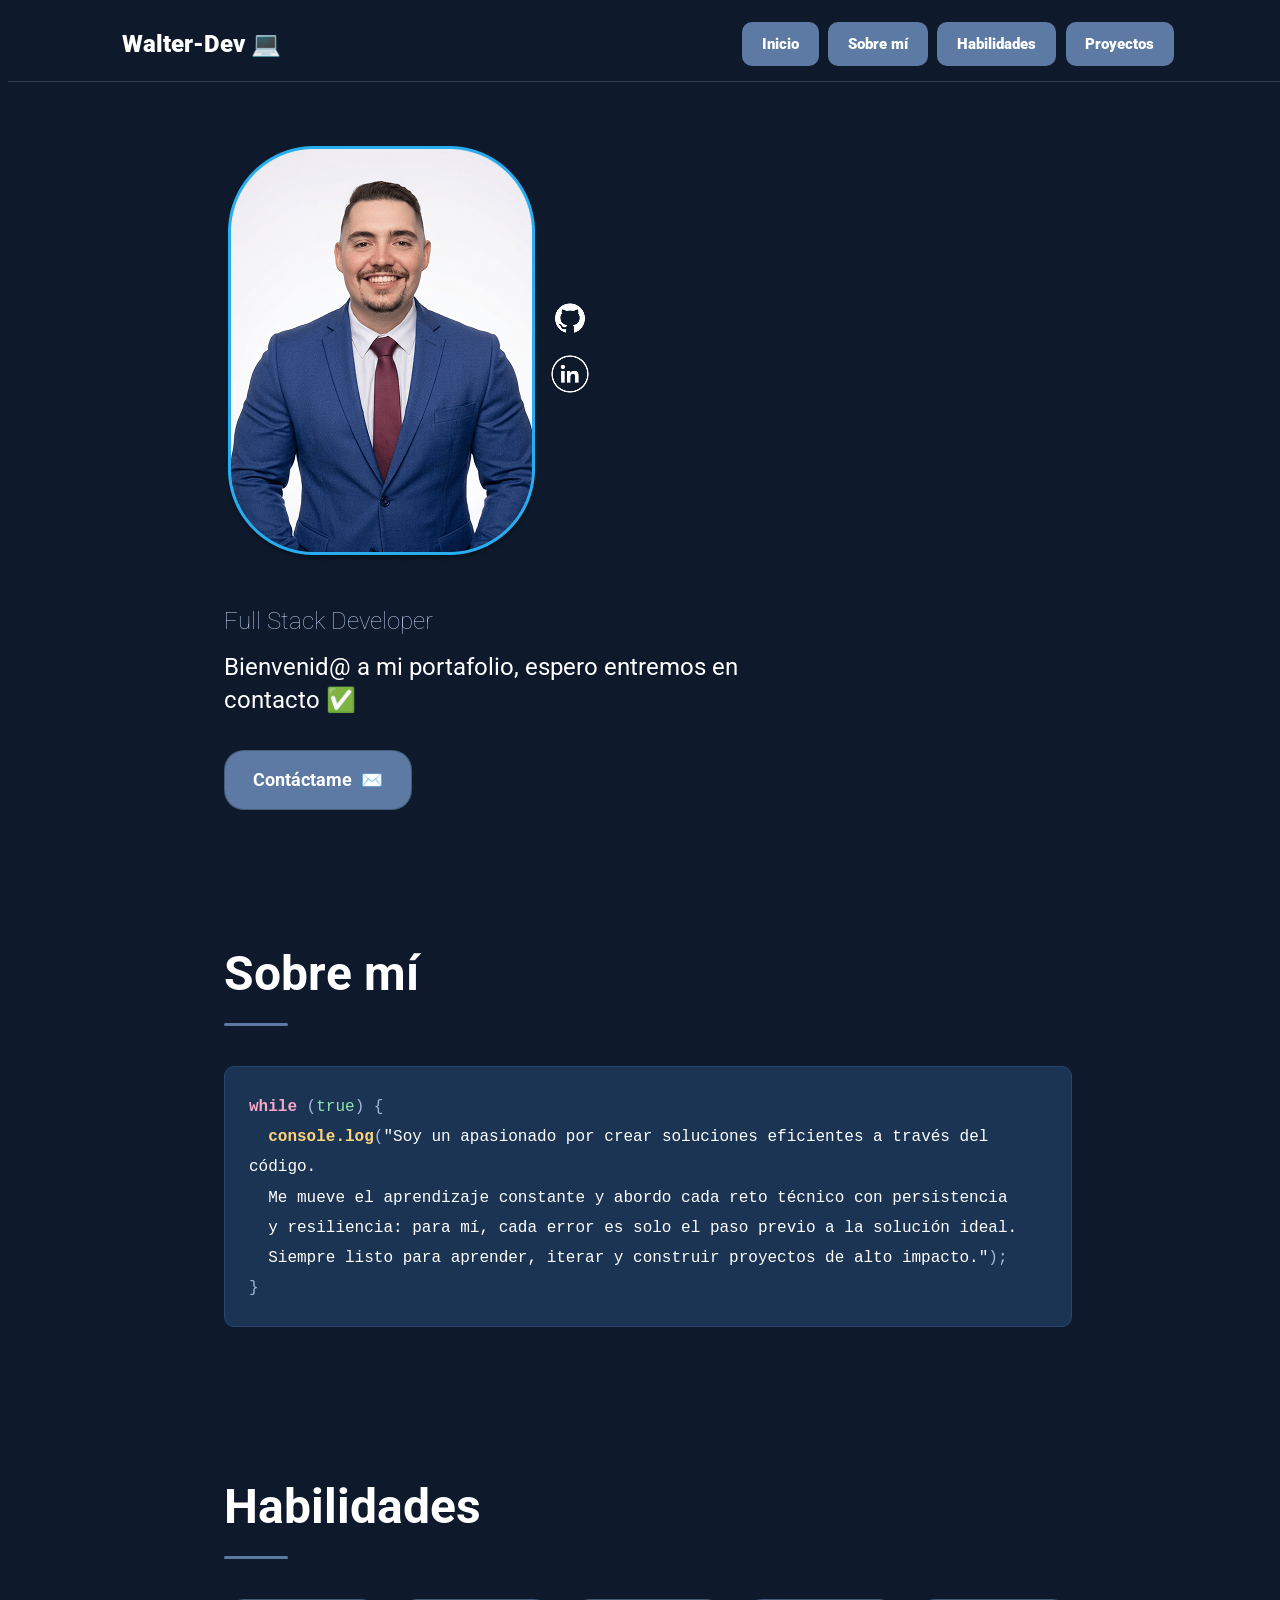
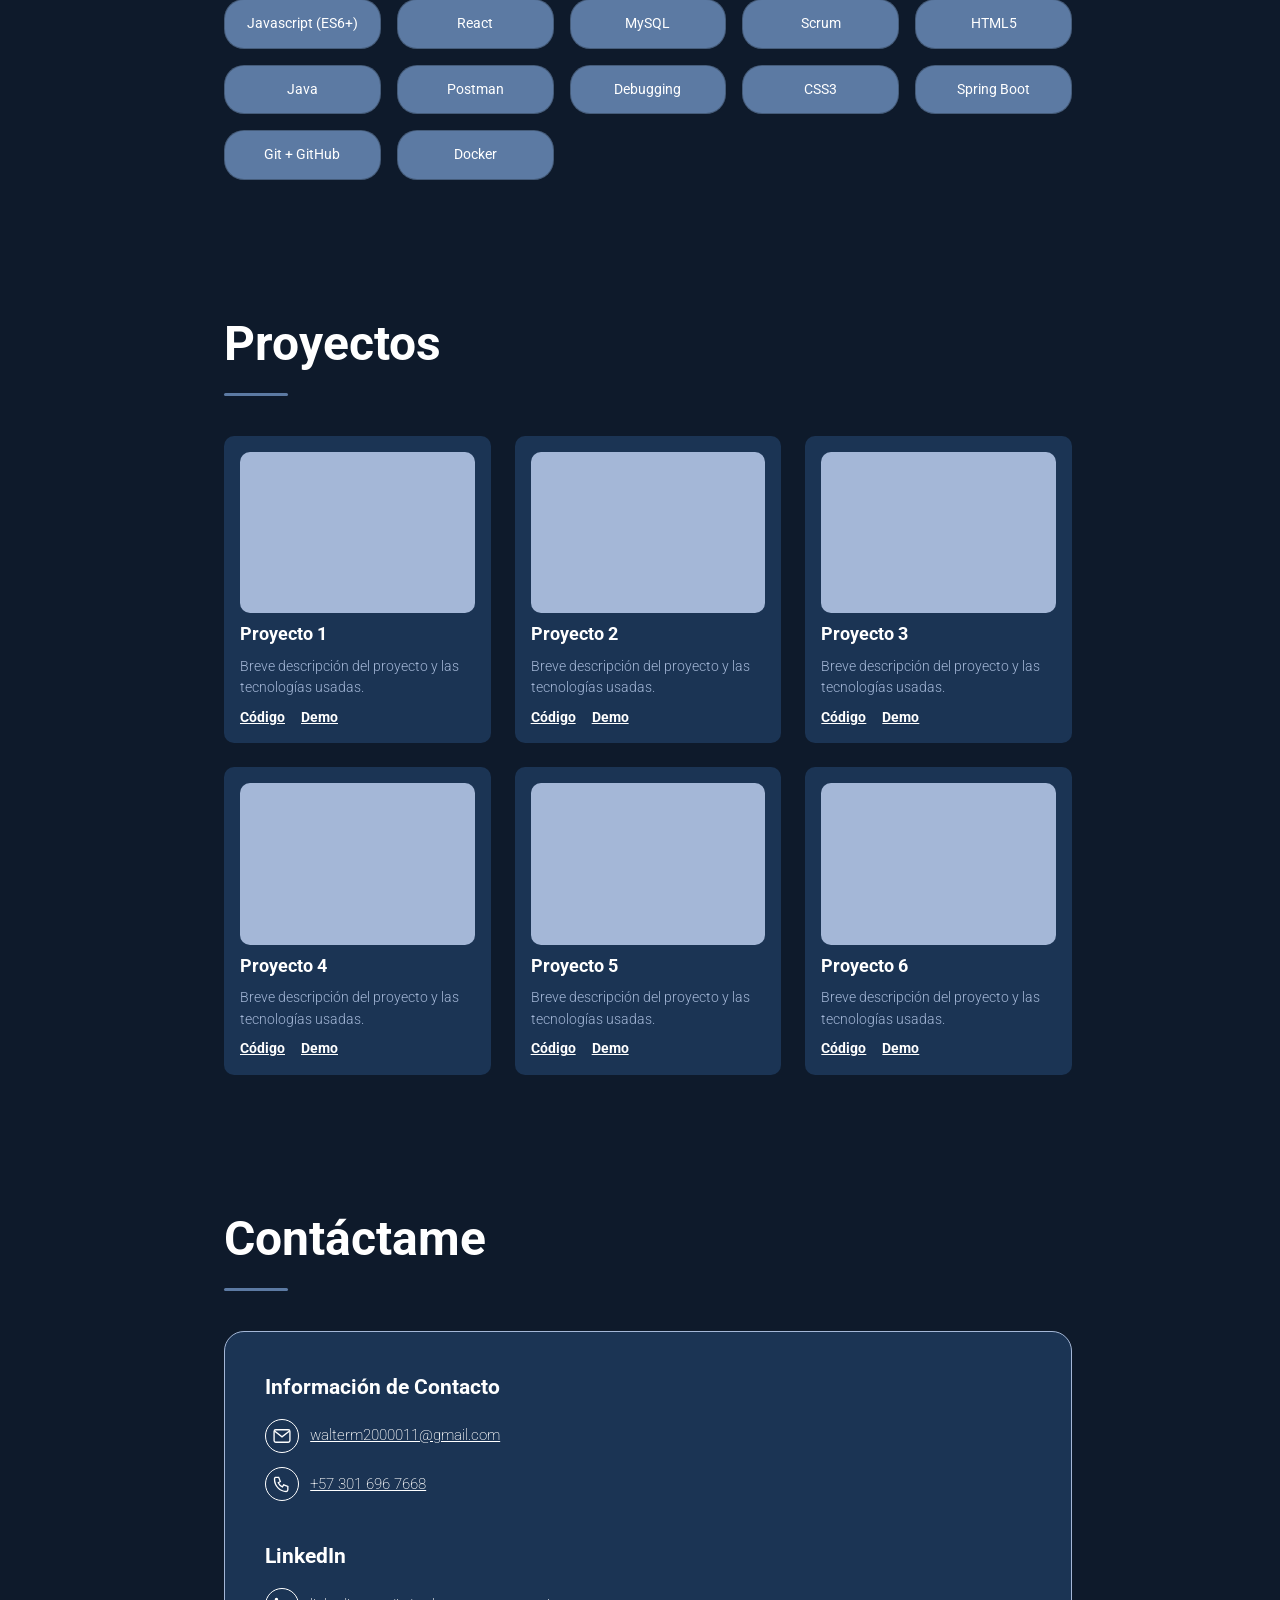
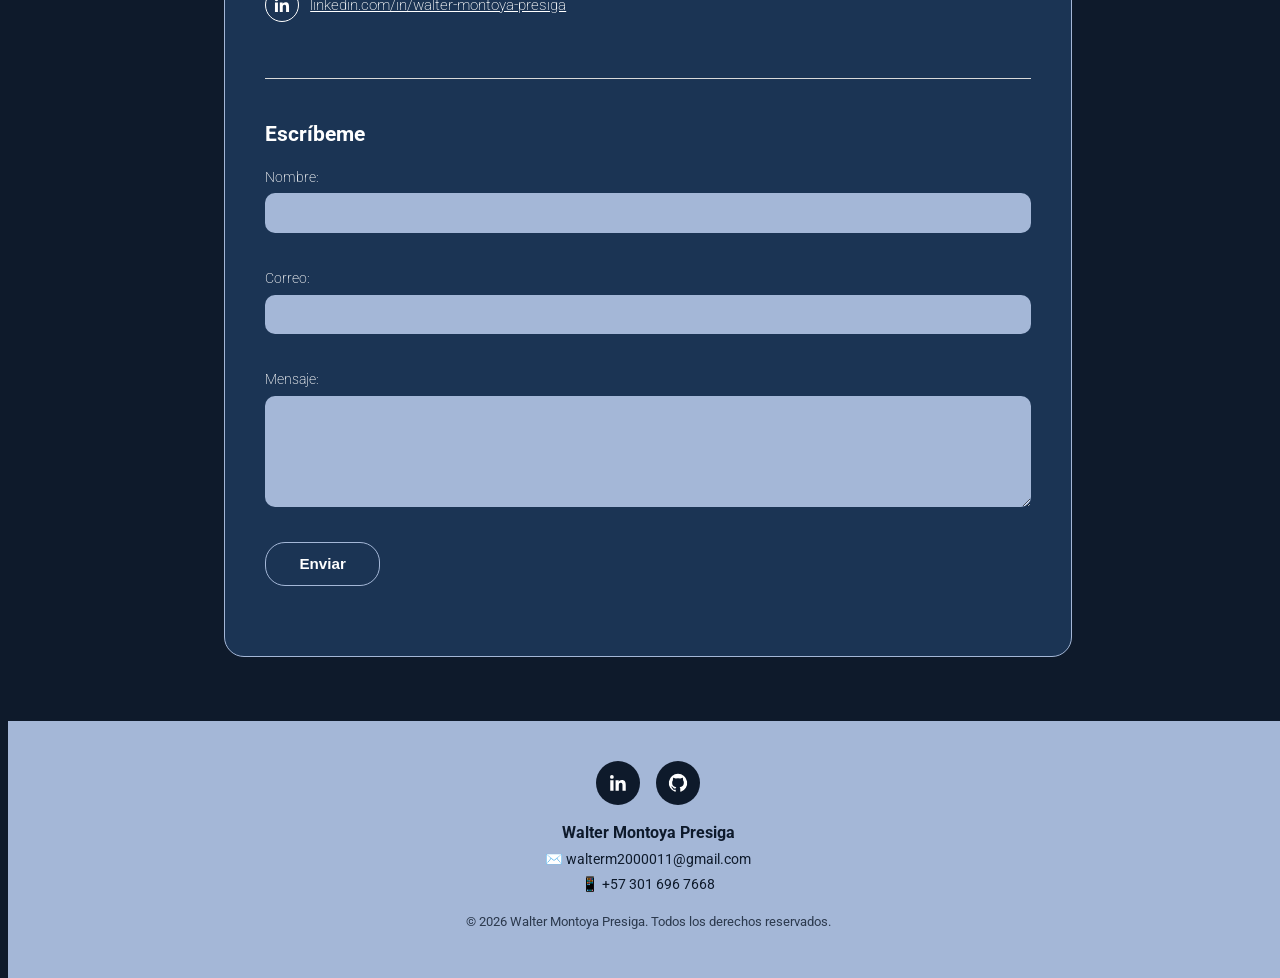
==== commit 5c722d62: "Update portfolio files" ====
--- a/index.html
+++ b/index.html
@@ -54,7 +54,7 @@
       <div class="hero__media">
         <div class="hero__portrait" aria-hidden="true">
 
-          <img src="assets/Walter Montoya png 1.png" alt="">
+          <img src="assets/walter.png" alt="">
 
         </div>
 
@@ -63,7 +63,7 @@
           <a href="https://github.com/waltermp11" aria-label="GitHub">
             <img src="assets/git-icon.png" alt="GitHub">
           </a>
-          <a href="www.linkedin.com/in/walter-montoya-presiga" aria-label="LinkedIn">
+          <a href="https://www.linkedin.com/in/walter-montoya-presiga/" aria-label="LinkedIn">
             <img src="assets/linked-icon.png" alt="LinkedIn">
           </a>
         </div>
--- a/styles.css
+++ b/styles.css
@@ -52,7 +52,7 @@
 }
 
 main {
-  width: 50%;
+  width: 70%;
   margin: 0 auto;
 
 }
@@ -213,31 +213,7 @@
   border-radius: 2px;
 }
 
-@media (max-width:720px) {
-  .navbar__toggle {
-    display: flex;
-  }
-
-  .navbar__links {
-    position: absolute;
-    top: 100%;
-    left: 0;
-    right: 0;
-    background: var(--navy-950);
-    border-bottom: 1px solid rgba(255, 255, 255, .15);
-    flex-direction: column;
-    padding: var(--space-2) var(--space-3);
-    display: none;
-  }
-
-  .navbar__links.is-open {
-    display: flex;
-  }
-
-  .navbar__links .pill {
-    text-align: center;
-  }
-}
+
 
 /* =========================================================
    HERO
@@ -254,7 +230,8 @@
 }
 
 .hero__content {
-  flex: 1 1 380px;
+  height: 100%;
+  
   max-width: 520px;
 }
 
@@ -627,4 +604,108 @@
   * {
     transition: none !important;
   }
+}
+
+@media (max-width:720px) {
+  .navbar__toggle {
+    display: flex;
+  }
+
+  .navbar__links {
+    position: absolute;
+    top: 100%;
+    left: 0;
+    right: 0;
+    background: var(--navy-950);
+    border-bottom: 1px solid rgba(255, 255, 255, .15);
+    flex-direction: column;
+    padding: var(--space-2) var(--space-3);
+    display: none;
+  }
+
+  .navbar__links.is-open {
+    display: flex;
+  }
+
+  .navbar__links .pill {
+    text-align: center;
+  }
+  
+
+  main{
+    width: 90%;
+    margin: 0 auto;
+    display: flex;
+    justify-content: center;
+    flex-direction: column;
+    
+  }
+
+
+
+  .hero {
+    flex-direction: column;
+    align-items: center;
+    justify-content: center;
+    text-align: center;
+    display: flex;
+    gap: 1rem;
+    margin: 0 auto;
+    padding: 20px 20px;
+  }
+
+  .hero__content{
+    width: 310px;
+    height: 100px;
+    margin: auto;
+  }
+
+  .hero__tagline{
+    font-size: 1.3rem !important;
+    
+  }
+
+  .hero__media{
+    display: flex;
+    flex-direction: column;
+    align-items: center;
+    margin-top: 10px;
+  }
+
+  .hero__portrait{
+    width: 200px;
+    height: 260px;
+    
+  
+    
+  }
+  .hero__social{
+    display: flex;
+    flex-direction: row;
+    justify-content: center;
+    align-items: center;
+    padding:0px;
+  
+  }
+  .section {
+    display: flex;
+    justify-content: center;
+    align-items: center;
+    flex-direction: column;
+    padding: 20px var(--space-3);
+  }
+
+  .section .section--skills{
+    display: flex;
+    justify-content: center;
+    align-items: center;
+  }
+
+  .skills-grid {
+    display: grid;
+    grid-template-columns: repeat(2, 1fr);
+    gap: var(--space-2);
+}
+
+  
 }
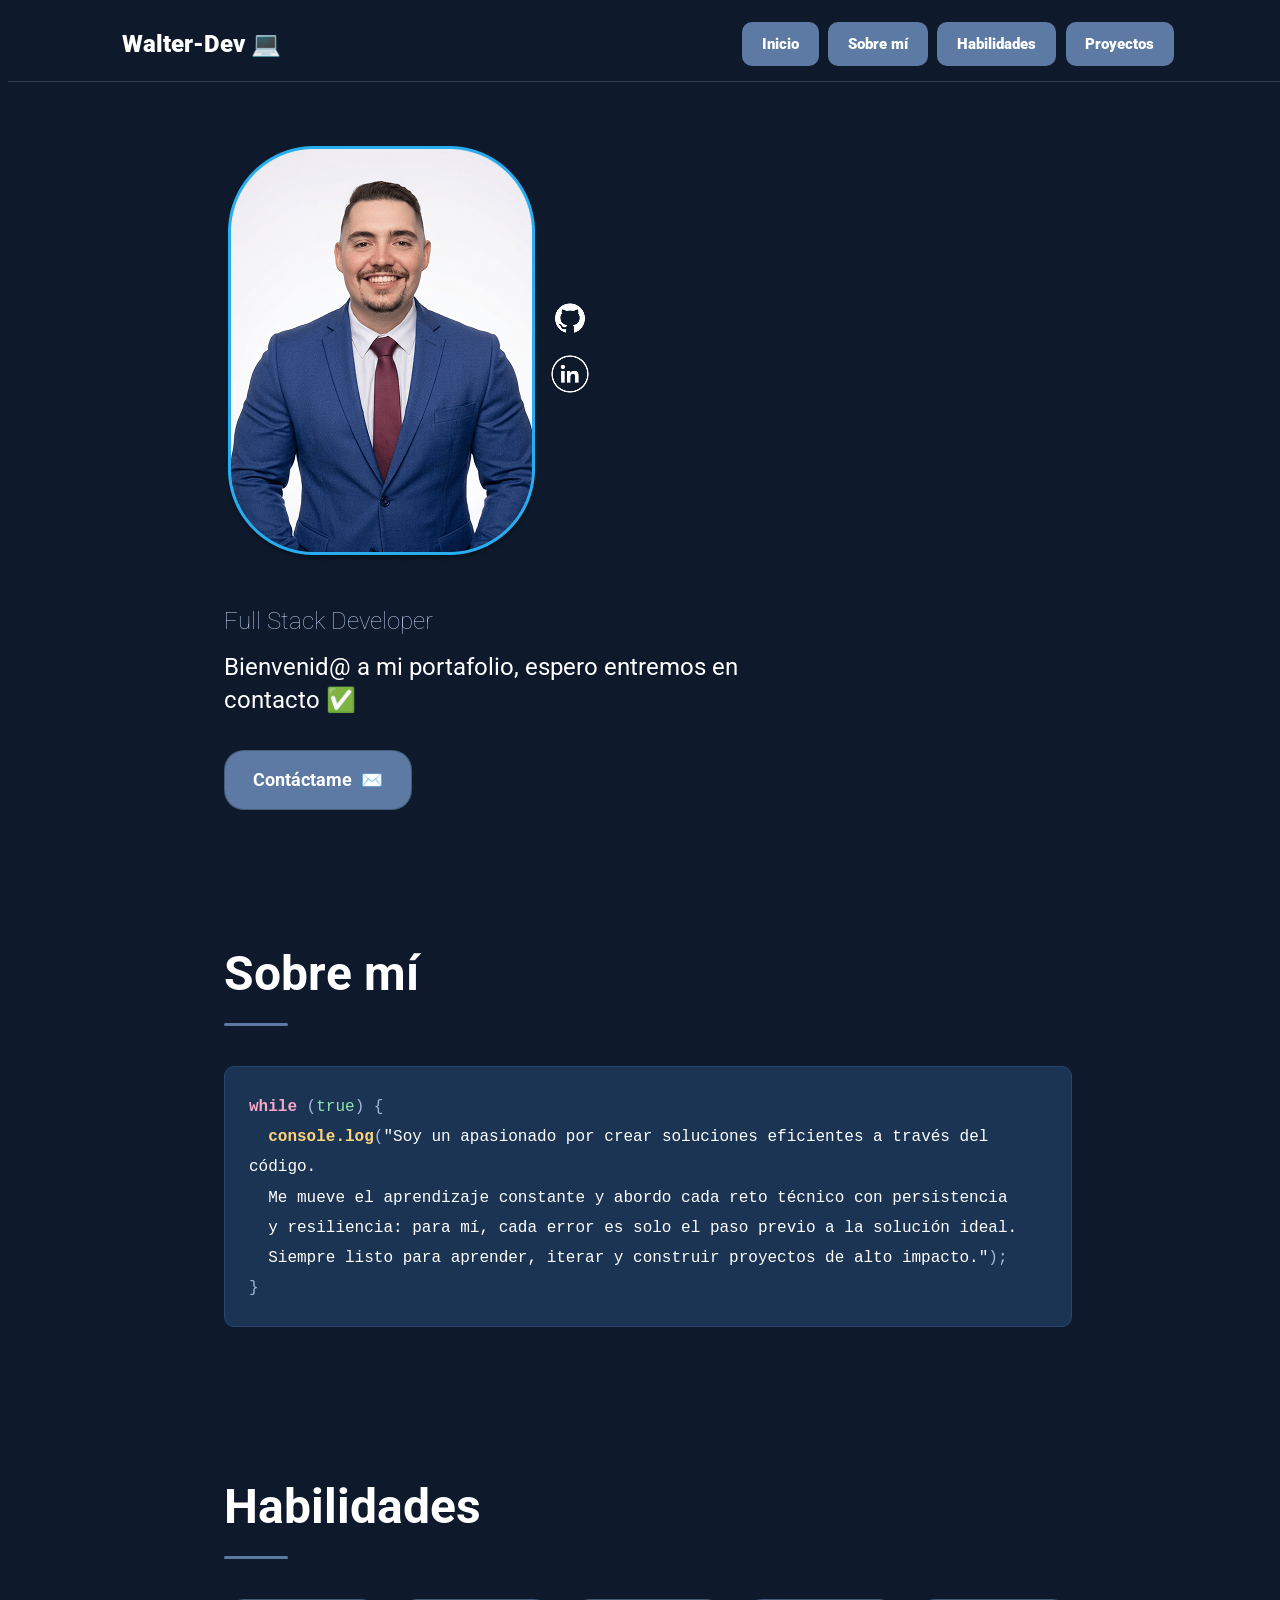
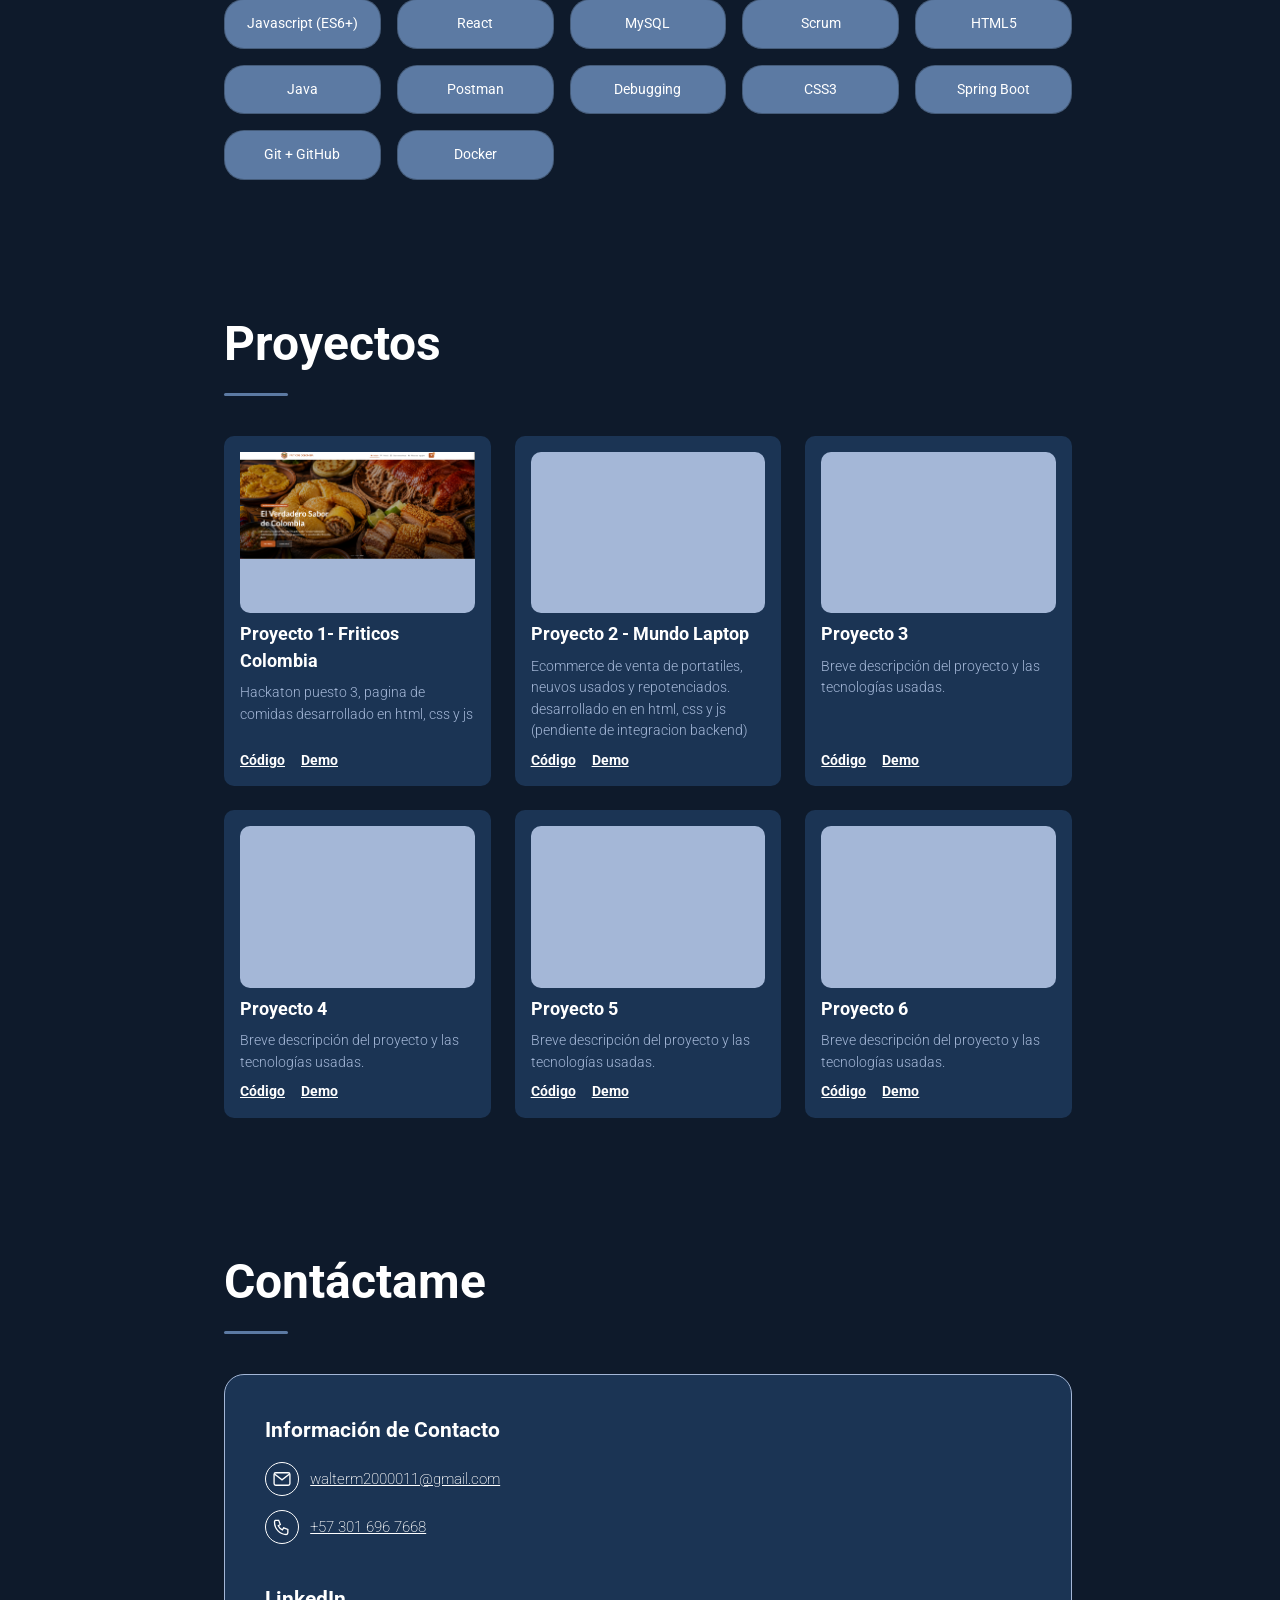
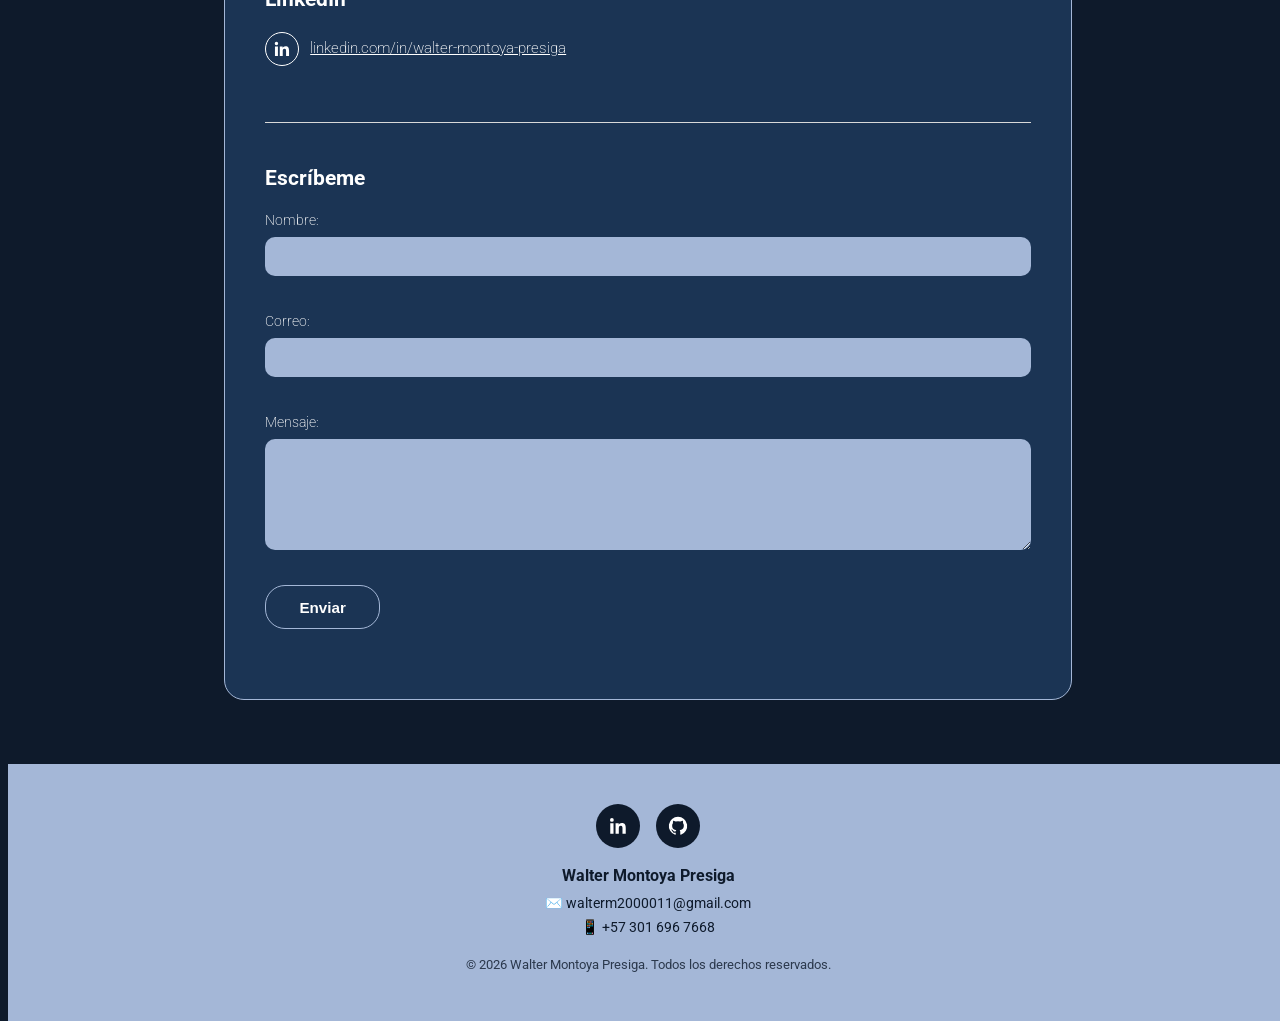
==== commit ec380738: "Subiendo archivos" ====
--- a/index.html
+++ b/index.html
@@ -105,21 +105,23 @@
       <h2 class="section__title">Proyectos</h2>
       <div class="projects-grid">
         <article class="project-card">
-          <div class="project-card__thumb" aria-hidden="true"></div>
-          <h3 class="project-card__title">Proyecto 1</h3>
-          <p class="project-card__desc">Breve descripción del proyecto y las tecnologías usadas.</p>
-          <div class="project-card__links">
-            <a href="#" class="project-card__link">Código</a>
-            <a href="#" class="project-card__link">Demo</a>
-          </div>
-        </article>
-        <article class="project-card">
-          <div class="project-card__thumb" aria-hidden="true"></div>
-          <h3 class="project-card__title">Proyecto 2</h3>
-          <p class="project-card__desc">Breve descripción del proyecto y las tecnologías usadas.</p>
-          <div class="project-card__links">
-            <a href="#" class="project-card__link">Código</a>
-            <a href="#" class="project-card__link">Demo</a>
+          <div class="project-card__thumb" aria-hidden="true">
+            <img src="assets/proyecto-1-friticos-colombia.png" alt="">
+          </div>
+          <h3 class="project-card__title">Proyecto 1- Friticos Colombia</h3>
+          <p class="project-card__desc">Hackaton puesto 3, pagina de comidas desarrollado en html, css y js</p>
+          <div class="project-card__links">
+            <a href="https://github.com/waltermp11/Friticos-Colombia" class="project-card__link">Código</a>
+            <a href="https://waltermp11.github.io/Friticos-Colombia/" class="project-card__link">Demo</a>
+          </div>
+        </article>
+        <article class="project-card">
+          <div class="project-card__thumb" aria-hidden="true"></div>
+          <h3 class="project-card__title">Proyecto 2 - Mundo Laptop</h3>
+          <p class="project-card__desc">Ecommerce de venta de portatiles, neuvos usados y repotenciados. desarrollado en en html, css y js (pendiente de integracion backend)</p>
+          <div class="project-card__links">
+            <a href="https://github.com/kendarg/MundoLaptop"class="project-card__link">Código</a>
+            <a href="https://kendarg.github.io/MundoLaptop/" class="project-card__link">Demo</a>
           </div>
         </article>
         <article class="project-card">
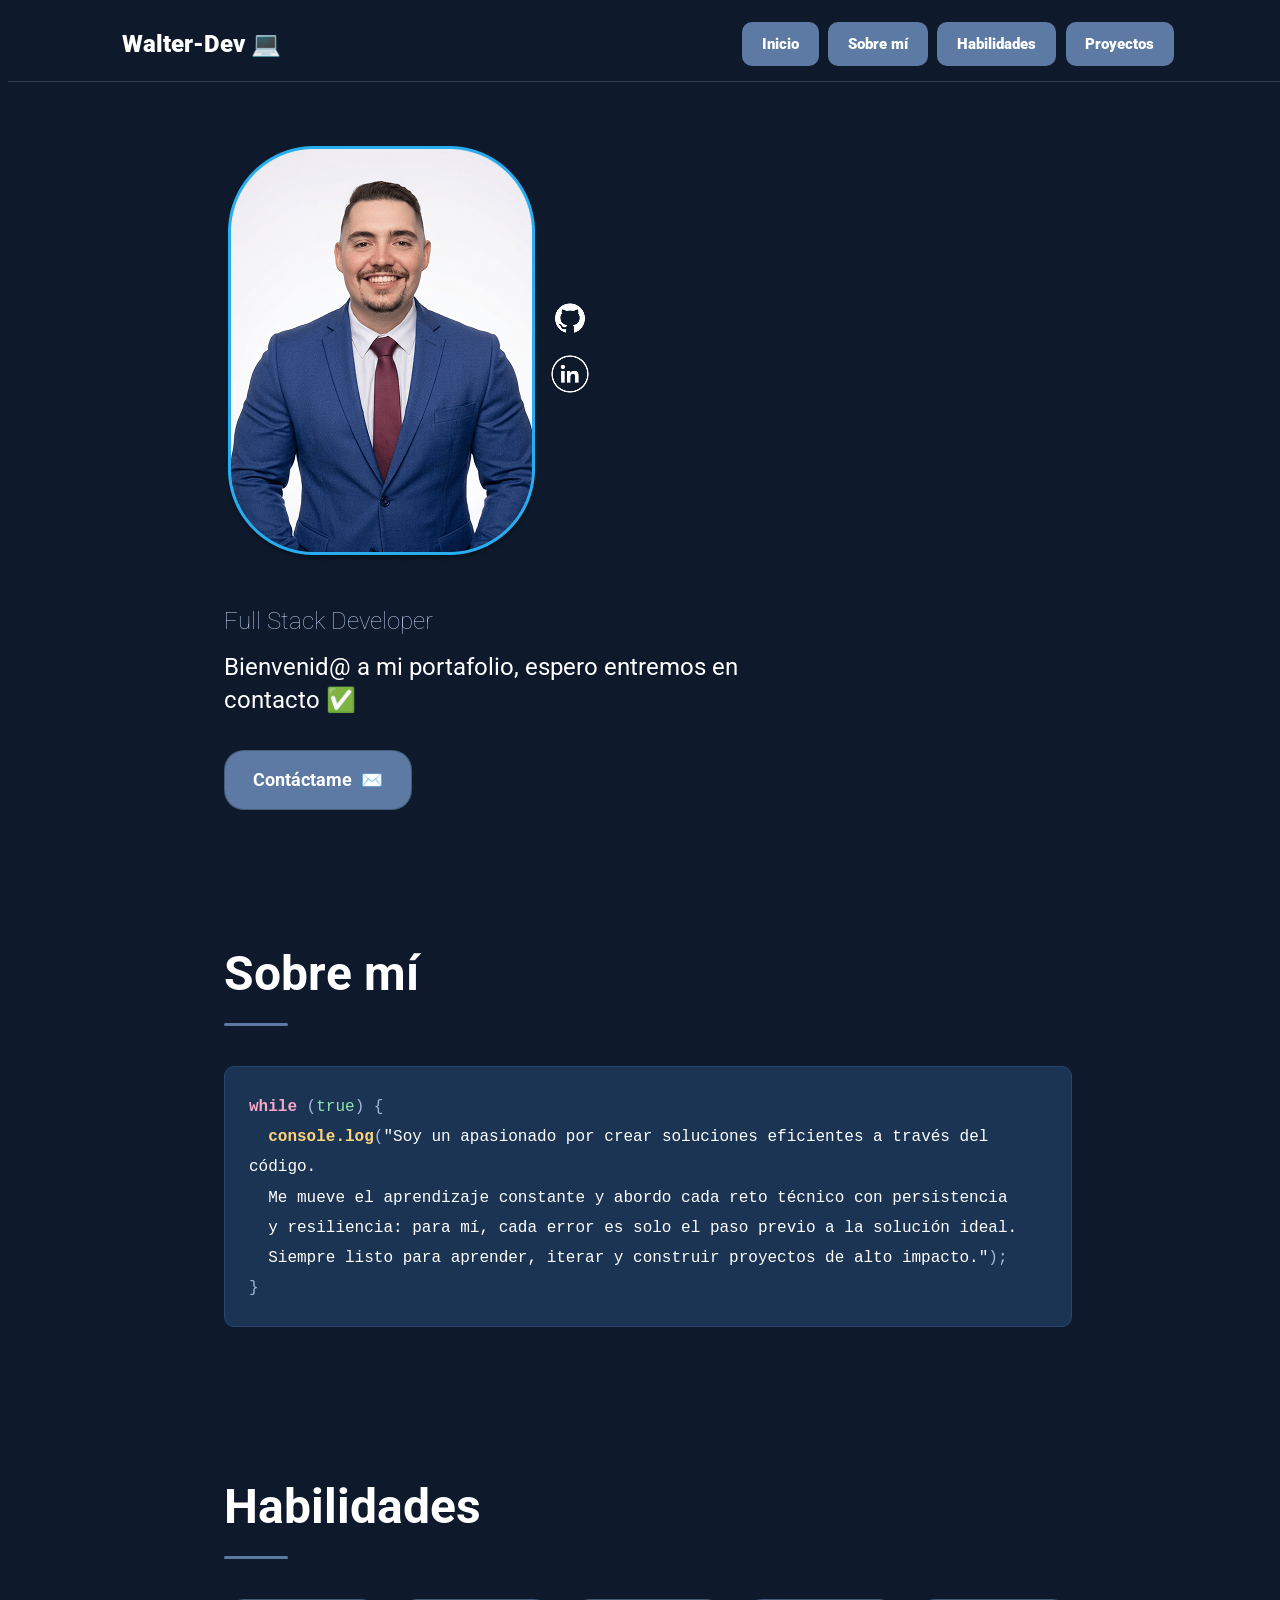
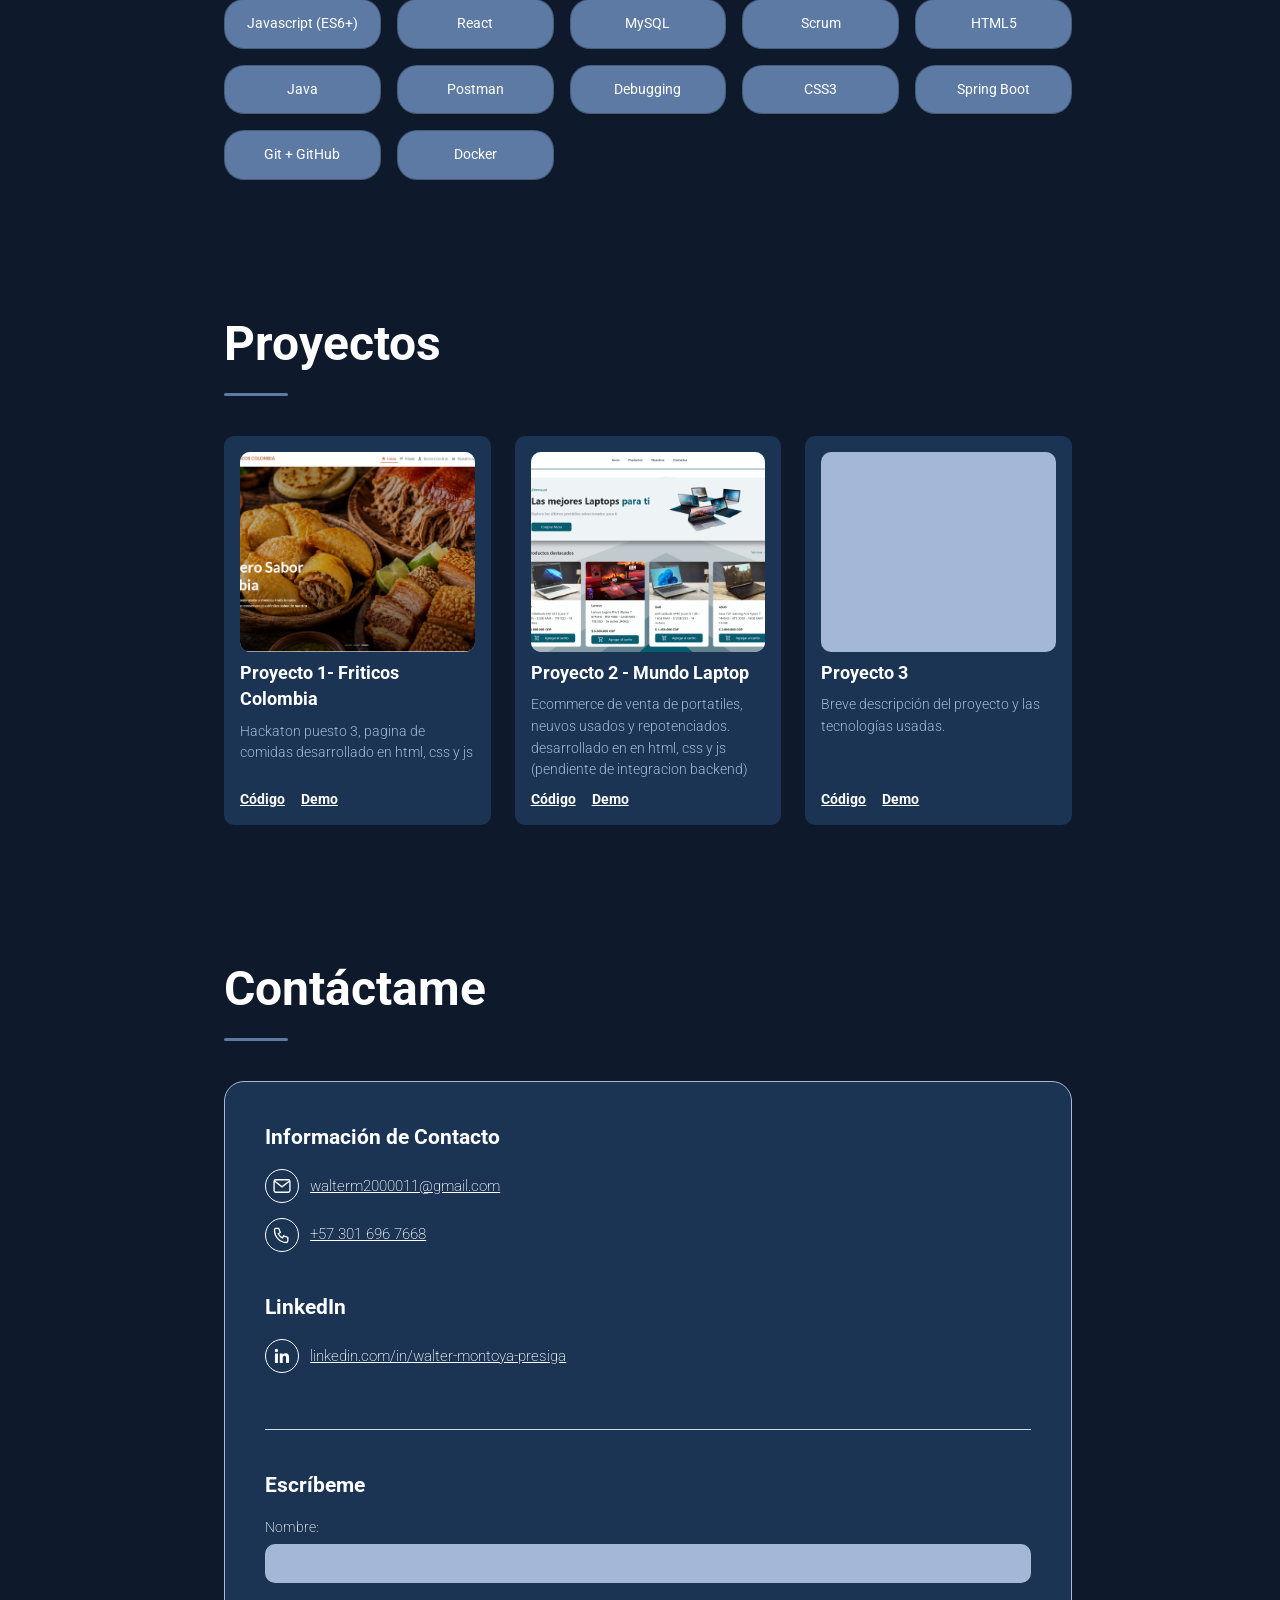
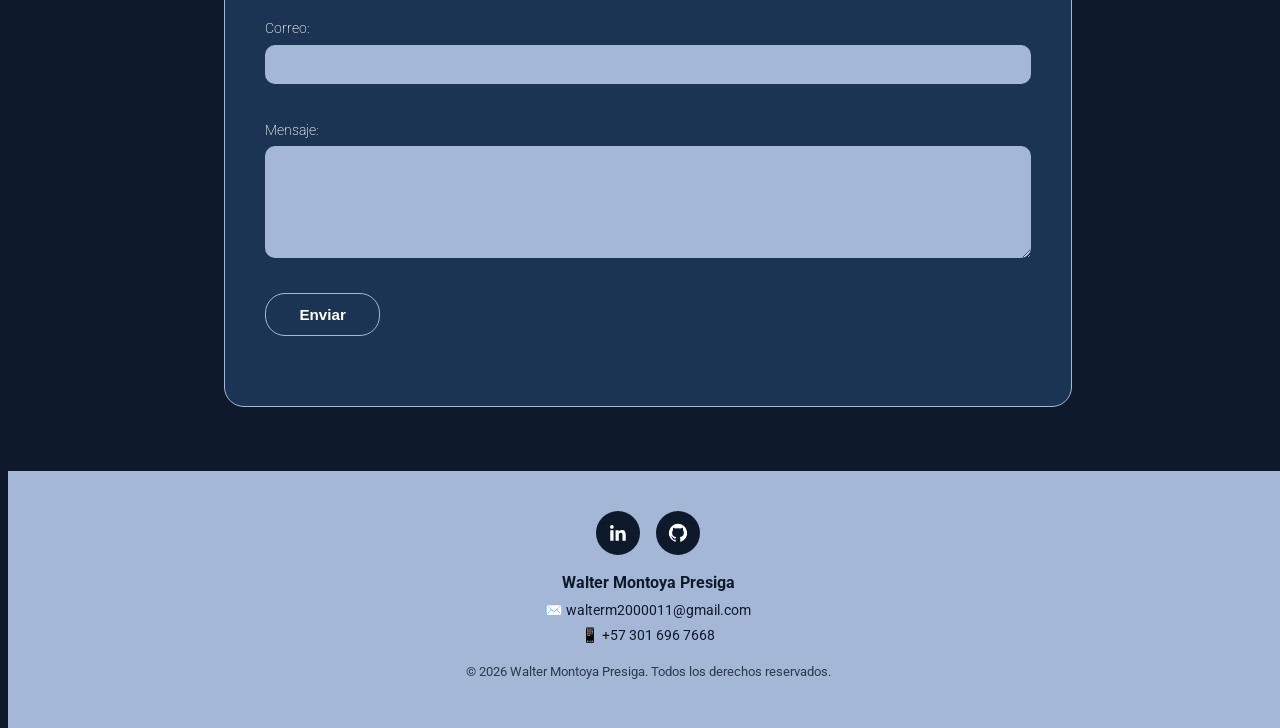
==== commit 448a649a: "Subiendo Proyecto" ====
--- a/index.html
+++ b/index.html
@@ -116,7 +116,9 @@
           </div>
         </article>
         <article class="project-card">
-          <div class="project-card__thumb" aria-hidden="true"></div>
+          <div class="project-card__thumb" aria-hidden="true">
+            <img src="assets/proyecto-2-mundolaptop.png" alt="Mundo Laptop">
+          </div>
           <h3 class="project-card__title">Proyecto 2 - Mundo Laptop</h3>
           <p class="project-card__desc">Ecommerce de venta de portatiles, neuvos usados y repotenciados. desarrollado en en html, css y js (pendiente de integracion backend)</p>
           <div class="project-card__links">
@@ -133,33 +135,7 @@
             <a href="#" class="project-card__link">Demo</a>
           </div>
         </article>
-        <article class="project-card">
-          <div class="project-card__thumb" aria-hidden="true"></div>
-          <h3 class="project-card__title">Proyecto 4</h3>
-          <p class="project-card__desc">Breve descripción del proyecto y las tecnologías usadas.</p>
-          <div class="project-card__links">
-            <a href="#" class="project-card__link">Código</a>
-            <a href="#" class="project-card__link">Demo</a>
-          </div>
-        </article>
-        <article class="project-card">
-          <div class="project-card__thumb" aria-hidden="true"></div>
-          <h3 class="project-card__title">Proyecto 5</h3>
-          <p class="project-card__desc">Breve descripción del proyecto y las tecnologías usadas.</p>
-          <div class="project-card__links">
-            <a href="#" class="project-card__link">Código</a>
-            <a href="#" class="project-card__link">Demo</a>
-          </div>
-        </article>
-        <article class="project-card">
-          <div class="project-card__thumb" aria-hidden="true"></div>
-          <h3 class="project-card__title">Proyecto 6</h3>
-          <p class="project-card__desc">Breve descripción del proyecto y las tecnologías usadas.</p>
-          <div class="project-card__links">
-            <a href="#" class="project-card__link">Código</a>
-            <a href="#" class="project-card__link">Demo</a>
-          </div>
-        </article>
+        
       </div>
     </section>
 
--- a/styles.css
+++ b/styles.css
@@ -361,7 +361,15 @@
 .project-card__thumb {
   background: var(--blue-200);
   border-radius: var(--radius-md);
-  aspect-ratio: 16/11;
+  width: 100%;
+  height: 200px;
+}
+
+.project-card__thumb img {
+  width: 100%;
+  height: 100%;
+  object-fit: cover;
+  border-radius: var(--radius-md);
 }
 
 .project-card__title {
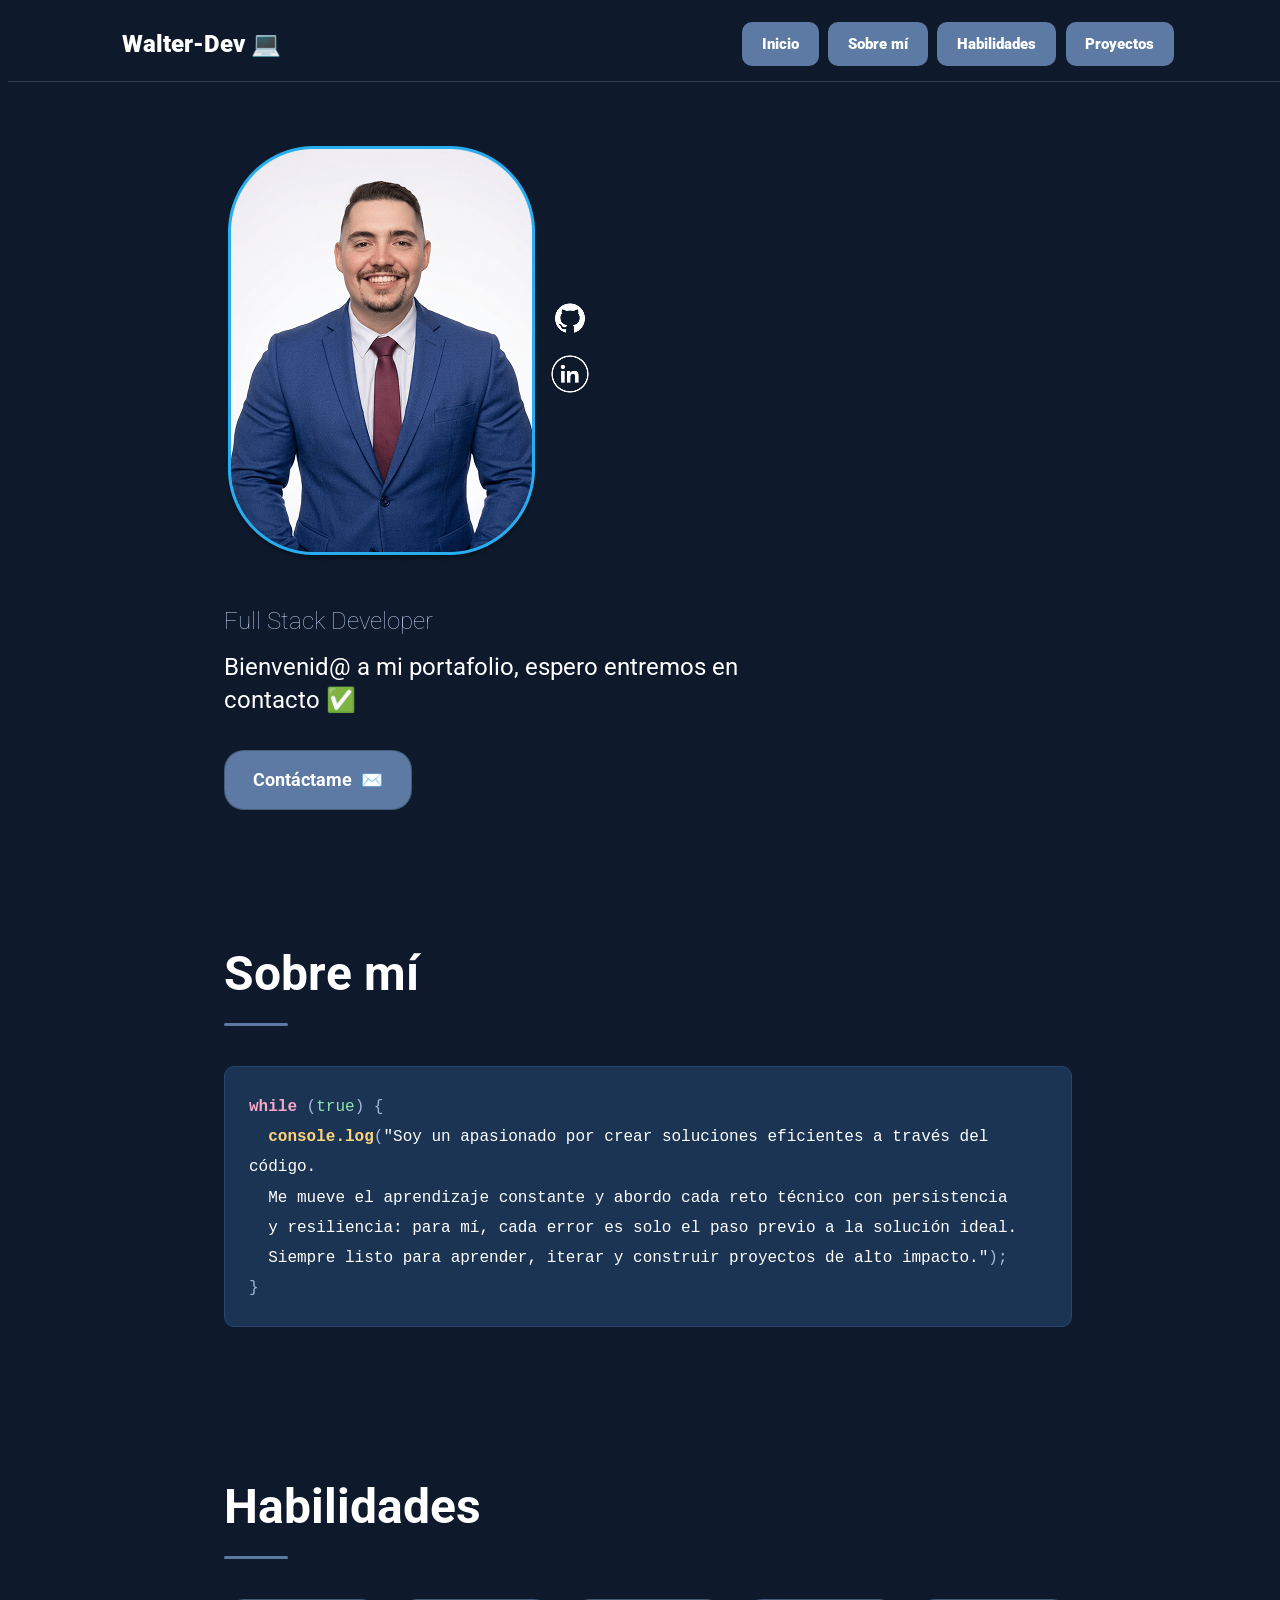
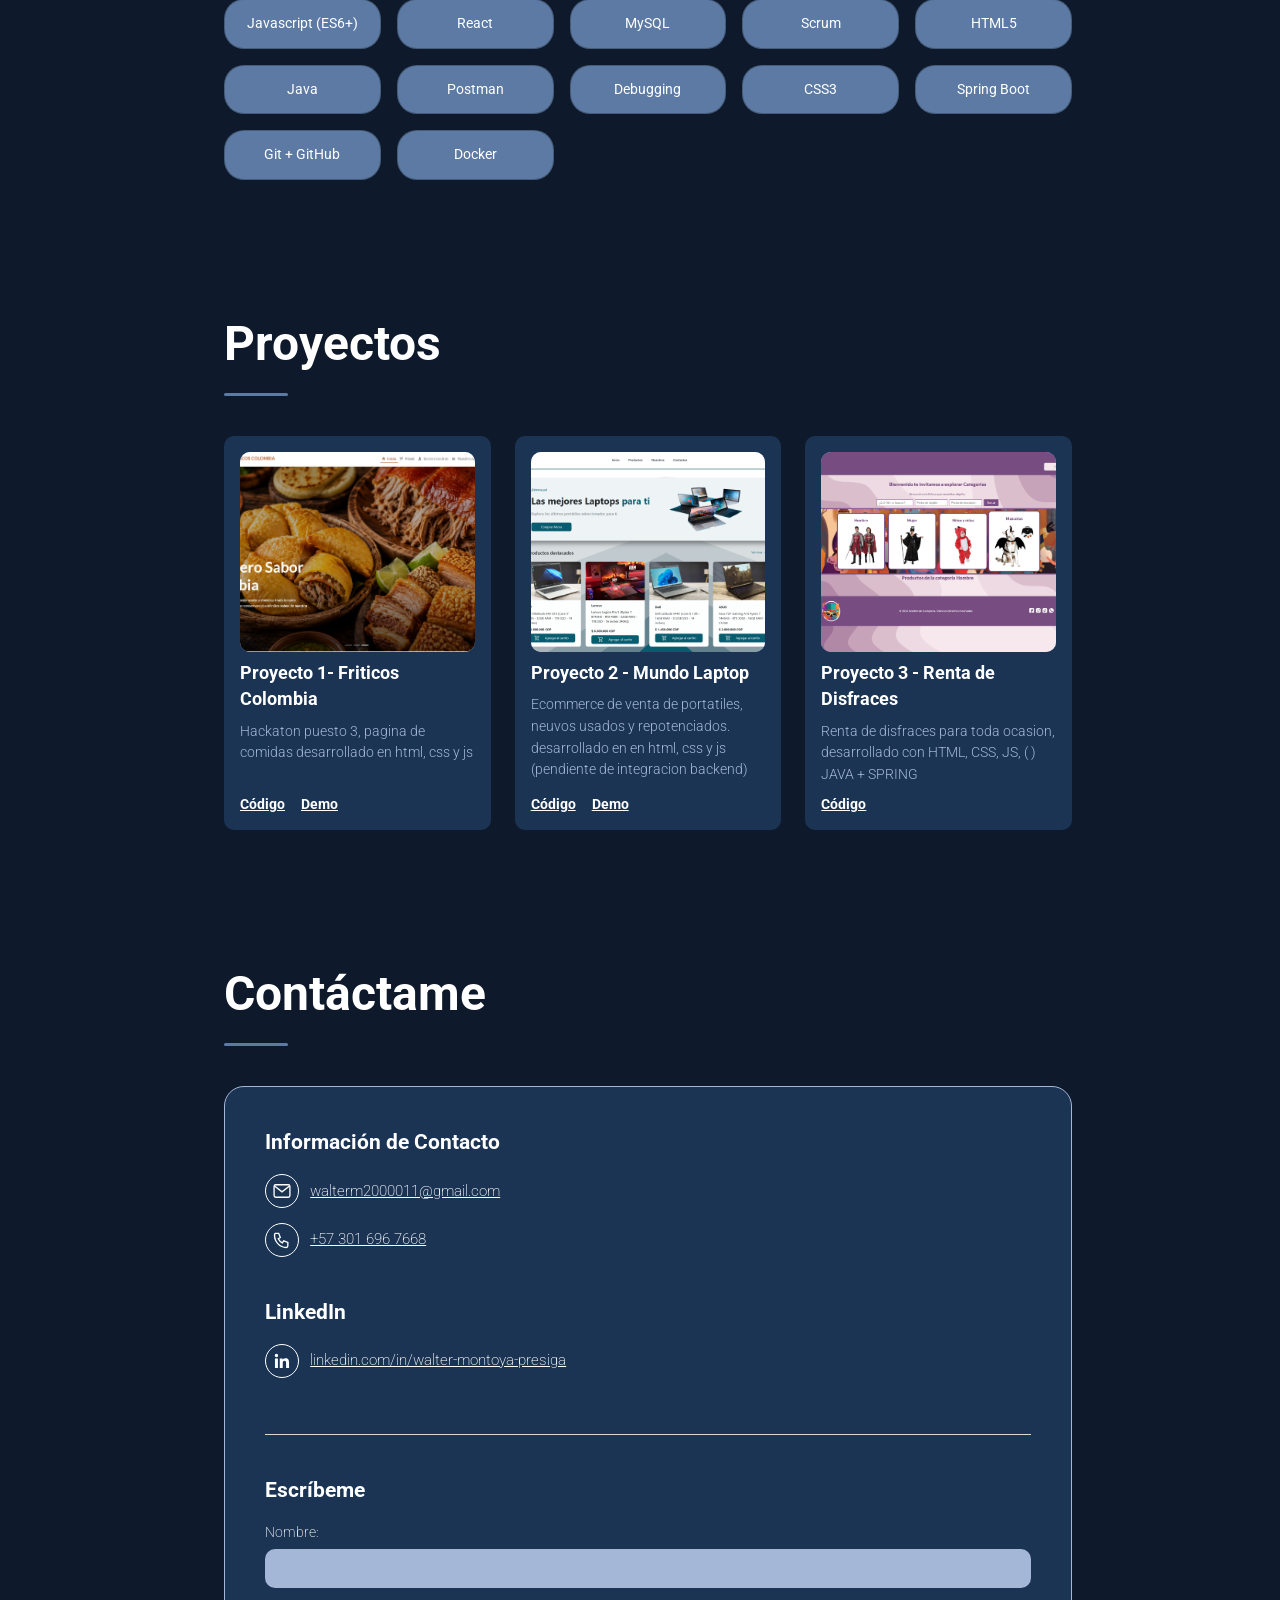
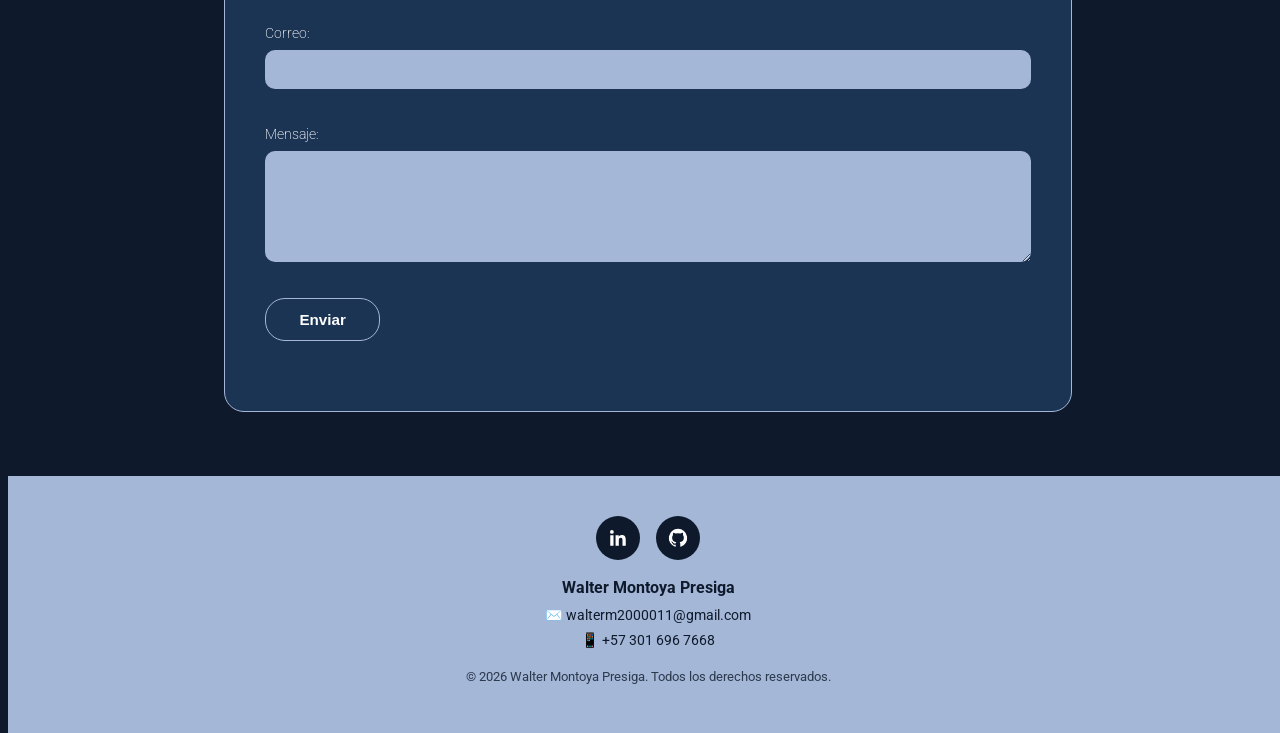
==== commit 48190e48: "Subiendo Proyecto 3" ====
--- a/index.html
+++ b/index.html
@@ -127,12 +127,14 @@
           </div>
         </article>
         <article class="project-card">
-          <div class="project-card__thumb" aria-hidden="true"></div>
-          <h3 class="project-card__title">Proyecto 3</h3>
-          <p class="project-card__desc">Breve descripción del proyecto y las tecnologías usadas.</p>
+          <div class="project-card__thumb" aria-hidden="true">
+            <img src="assets/proyecto-3-renta-de-disfraces.png" alt="Renta de Disfraces">
+          </div>
+          <h3 class="project-card__title">Proyecto 3 - Renta de Disfraces</h3>
+          <p class="project-card__desc">Renta de disfraces para toda ocasion, desarrollado con HTML, CSS, JS, ( ) JAVA + SPRING</p>
           <div class="project-card__links">
-            <a href="#" class="project-card__link">Código</a>
-            <a href="#" class="project-card__link">Demo</a>
+            <a href="https://github.com/waltermp11/Renta-disfraces" class="project-card__link">Código</a>
+            
           </div>
         </article>
         
